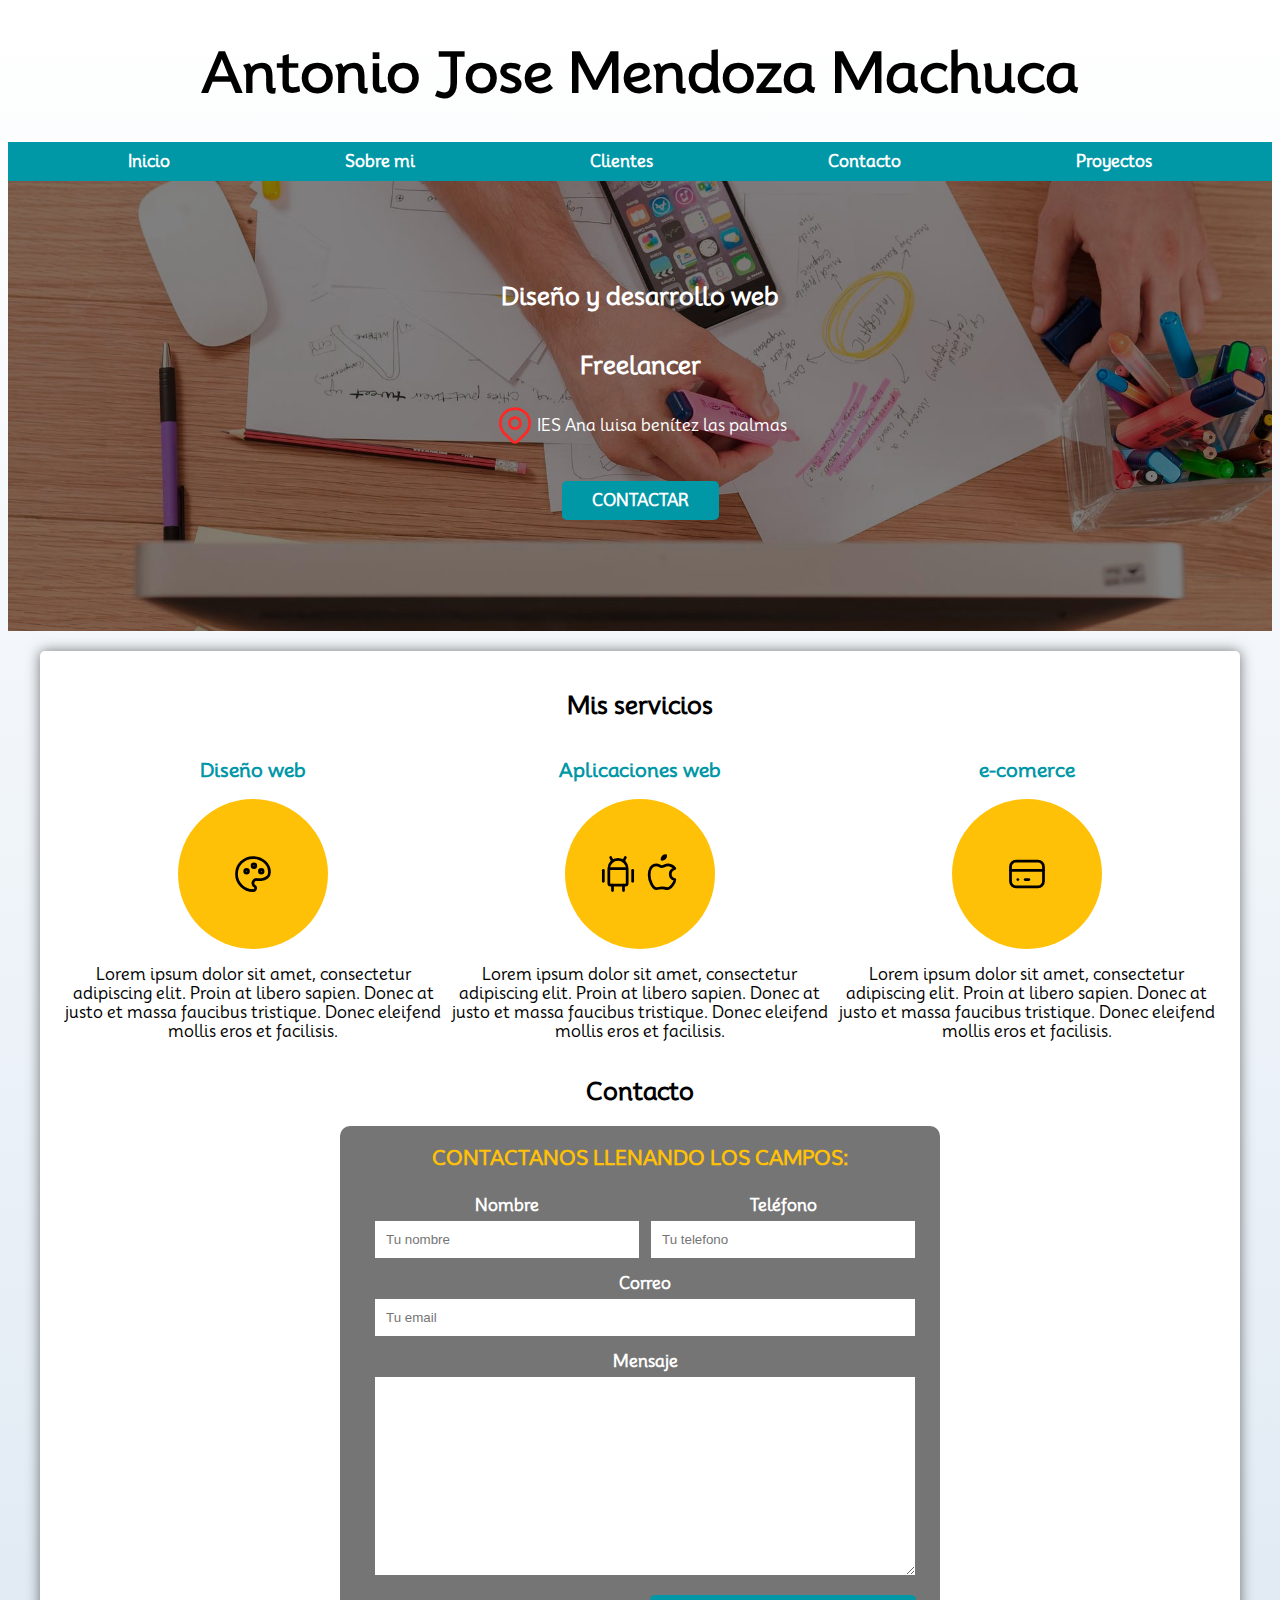
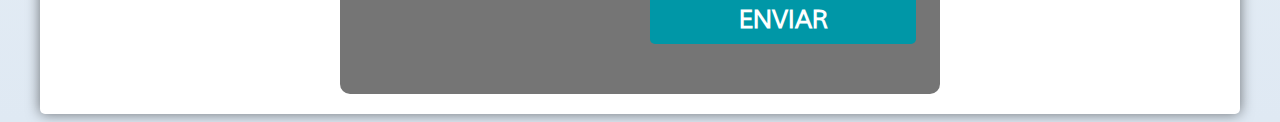
==== index.html @ e5488b68 "va bien" ====
<!DOCTYPE html>
<html>
<head>
    <meta name="viewport" content="width=device-width, initial-scale=1.0">
    <link rel="preconnect" href="https://fonts.googleapis.com">
    <link rel="stylesheet" href="./css/styles.css">
    <link rel="preconnect" href="https://fonts.gstatic.com" crossorigin>
    <link href="https://fonts.googleapis.com/css2?family=Mooli&display=swap" rel="stylesheet">
    
    <title>Antonio Jose Mendoza Machuca</title>
</head>
<body >
    <header class="titulo">
        <h1>Antonio Jose Mendoza Machuca</h1>
    </header>
    <div class="nav-bg">
        <nav class="navegacion-principal contenedor">
            <a href="#">Inicio</a>
            <a href="#">Sobre mi</a>
            <a href="#">Clientes</a>
            <a href="#">Contacto</a>
            <a href="./Proyectos.html">Proyectos</a>
        </nav>
    </div>
    <section class="hero">
        <div class="contenido-hero">
            <h2>Diseño y desarrollo web</h2>
            <h2>Freelancer</h2>
            <div class="posicion">
                <svg xmlns="http://www.w3.org/2000/svg" class="icon icon-tabler icon-tabler-map-pin" width="44" height="44" viewBox="0 0 24 24" stroke-width="1.5" stroke="#ff2825" fill="none" stroke-linecap="round" stroke-linejoin="round">
                <path stroke="none" d="M0 0h24v24H0z" fill="none"/>
                <path d="M9 11a3 3 0 1 0 6 0a3 3 0 0 0 -6 0" />
                <path d="M17.657 16.657l-4.243 4.243a2 2 0 0 1 -2.827 0l-4.244 -4.243a8 8 0 1 1 11.314 0z" />
                </svg>
                <p>IES Ana luisa benítez las palmas</p>
            </div>
            <a href="" class="boton">Contactar</a>

         </div>
    </section>
    <main class="contenedor sombra">
        <h2>Mis servicios</h2>
        
        <div class="servicios">
            <section class="servicio">
                <h3>Diseño web</h3>
                <div class="iconos">
                    <svg xmlns="http://www.w3.org/2000/svg" class="icon icon-tabler icon-tabler-palette" width="44" height="44" viewBox="0 0 24 24" stroke-width="1.5" stroke="#000000" fill="none" stroke-linecap="round" stroke-linejoin="round">
                        <path stroke="none" d="M0 0h24v24H0z" fill="none"/>
                        <path d="M12 21a9 9 0 0 1 0 -18c4.97 0 9 3.582 9 8c0 1.06 -.474 2.078 -1.318 2.828c-.844 .75 -1.989 1.172 -3.182 1.172h-2.5a2 2 0 0 0 -1 3.75a1.3 1.3 0 0 1 -1 2.25" />
                        <path d="M8.5 10.5m-1 0a1 1 0 1 0 2 0a1 1 0 1 0 -2 0" />
                        <path d="M12.5 7.5m-1 0a1 1 0 1 0 2 0a1 1 0 1 0 -2 0" />
                        <path d="M16.5 10.5m-1 0a1 1 0 1 0 2 0a1 1 0 1 0 -2 0" />
                      </svg>    
                </div>
                <p >Lorem ipsum dolor sit amet, consectetur adipiscing elit. Proin at libero sapien. Donec at justo et massa faucibus tristique. Donec eleifend mollis eros et facilisis.</p>
            </section>

            <section class="servicio">
                <h3>Aplicaciones web</h3>
                <div class="iconos">
                    <svg xmlns="http://www.w3.org/2000/svg" class="icon icon-tabler icon-tabler-brand-android" width="44" height="44" viewBox="0 0 24 24" stroke-width="1.5" stroke="#000000" fill="none" stroke-linecap="round" stroke-linejoin="round">
                        <path stroke="none" d="M0 0h24v24H0z" fill="none"/>
                        <path d="M4 10l0 6" />
                        <path d="M20 10l0 6" />
                        <path d="M7 9h10v8a1 1 0 0 1 -1 1h-8a1 1 0 0 1 -1 -1v-8a5 5 0 0 1 10 0" />
                        <path d="M8 3l1 2" />
                        <path d="M16 3l-1 2" />
                        <path d="M9 18l0 3" />
                        <path d="M15 18l0 3" />
                      </svg>
                      <svg xmlns="http://www.w3.org/2000/svg" class="icon icon-tabler icon-tabler-brand-apple" width="44" height="44" viewBox="0 0 24 24" stroke-width="1.5" stroke="#000000" fill="none" stroke-linecap="round" stroke-linejoin="round">
                        <path stroke="none" d="M0 0h24v24H0z" fill="none"/>
                        <path d="M9 7c-3 0 -4 3 -4 5.5c0 3 2 7.5 4 7.5c1.088 -.046 1.679 -.5 3 -.5c1.312 0 1.5 .5 3 .5s4 -3 4 -5c-.028 -.01 -2.472 -.403 -2.5 -3c-.019 -2.17 2.416 -2.954 2.5 -3c-1.023 -1.492 -2.951 -1.963 -3.5 -2c-1.433 -.111 -2.83 1 -3.5 1c-.68 0 -1.9 -1 -3 -1z" />
                        <path d="M12 4a2 2 0 0 0 2 -2a2 2 0 0 0 -2 2" />
                      </svg>    
                </div>
                <p >Lorem ipsum dolor sit amet, consectetur adipiscing elit. Proin at libero sapien. Donec at justo et massa faucibus tristique. Donec eleifend mollis eros et facilisis.</p>
            </section>

            <section class="servicio">
                <h3>e-comerce</h3>
                <div class="iconos">
                    <svg xmlns="http://www.w3.org/2000/svg" class="icon icon-tabler icon-tabler-credit-card" width="44" height="44" viewBox="0 0 24 24" stroke-width="1.5" stroke="#000000" fill="none" stroke-linecap="round" stroke-linejoin="round">
                        <path stroke="none" d="M0 0h24v24H0z" fill="none"/>
                        <path d="M3 5m0 3a3 3 0 0 1 3 -3h12a3 3 0 0 1 3 3v8a3 3 0 0 1 -3 3h-12a3 3 0 0 1 -3 -3z" />
                        <path d="M3 10l18 0" />
                        <path d="M7 15l.01 0" />
                        <path d="M11 15l2 0" />
                      </svg>
                </div>
                <p >Lorem ipsum dolor sit amet, consectetur adipiscing elit. Proin at libero sapien. Donec at justo et massa faucibus tristique. Donec eleifend mollis eros et facilisis.</p>
            </section>
            
        </div>
        <section>
            <h2>Contacto</h2>
            <form action="" id="formulario" class="formulario">
                <fieldset>
                    <legend>Contactanos llenando los campos:</legend>
                    <div class="contenedor-campos">
                        <div class="campo">
                            <label>Nombre</label>
                            <input class="imput-text" type="text" placeholder="Tu nombre">
                        </div>                    
                        <div class="campo">
                            <label>Teléfono</label>
                            <input class="imput-text" type="tel" placeholder="Tu telefono">
                        </div>
                        <div class="campo">
                            <label> Correo</label>
                            <input class="imput-text" type="email" placeholder="Tu email">
                        </div>
                        <div class="campo">
                            <label>Mensaje</label>
                            <textarea class="imput-text"></textarea>
                        </div>
                        <div class="campo">
                            <h2>ENVIAR</h2>
                        </div>
                    </div>
                </fieldset>
            </form>
        </section>
    </main>
        

</body>
</html>
---- css/styles.css ----
:root{
    --blanco: #ffff;
    --oscuro: #212121;
    --primario: #ffc107;
    --secundario: #0097a7;
    --gris: #757575;
    --grisclaro:#DFE9F3;
}
html{
    font-size: 62.5%;
    box-sizing: border-box;
}
*, *::before, *::after{
    box-sizing: inherit;
}
body{
    font-size: 16px;
    font-family: 'Mooli', sans-serif;
    background-image: linear-gradient(to top,var(--grisclaro)0%,var(--blanco)100%);
}
.titulo{
    text-align: center;
    font-size: 2.8rem;
}
.titulo span{
    font-size: 1.2rem;
}
h2 span{
    color: var(--primario);
    font-size: 2.8rem;
}
.nav-bg{
    background-color: var(--secundario);
    
}
.contenedor{
    max-width: 120rem;
    margin: 0 auto;
    text-align: center;
}
.navegacion-principal{
    display: flex;
    text-align:center;
    justify-content: space-around;
    flex-direction: column;
}
@media(min-width:768px){
    .navegacion-principal{
        flex-direction: row;
    }
}
.navegacion-principal a{
    font-weight: bold;
    color: var(--blanco);
    text-decoration: none;
    padding: 1rem;
}
.navegacion-principal a:hover{
    background-color: var(--primario);
    color: var(--oscuro);
}
.hero{
    background-image: url(../img/hero.jpg);
    background-repeat: no-repeat;
    height: 450px;
    background-size: cover;
    text-align: center;
    
}
.contenido-hero{
    background-color: rgba(0, 0, 0, .5);
    width: 100%;
    height: 100%;
    padding: 20px;
    display: flex;
    align-items: center;
    justify-content: center;
    flex-direction: column;
}
.contenido-hero h2,
.contenido-hero h5,
.contenido-hero p {
    color: var(--blanco);
}
.posicion{
    display: flex;
    align-items: center;
    justify-content: center;
}
.boton{
    background-color: var(--secundario);
    color: var(--blanco);
    padding: 1rem 3rem;
    text-decoration: none;
    text-transform: uppercase;
    border-radius: .5rem; ;
    border: none;
    font-weight: bold;
    border: none;
    width: 90%;
    text-align: center;
    margin: 3rem;
}
@media(min-width:768px){
    .boton{
        width: auto;
    }
}

.sombra{
    box-shadow: 0px 0px 14px 0px rgba(0,0,0,0.53);
    background-color: var(--blanco);
    padding: 2rem;
    margin-top: 2rem;
    border-radius: .5rem;
}
.servicio .iconos{
height: 15rem;
width: 15rem;
background-color: var(--primario);
border-radius: 50%;
display: flex;
justify-content: center;
align-items: center;
}
.servicio{
    display: flex;
    flex-direction: column;
    align-items: center;
}
.servicio h3{
    color: var(--secundario);
}
@media(min-width:768px){
    .servicios{
        display: grid;
        grid-template-columns: 1fr 1fr 1fr;
    }
}
/* Formulario */
.formulario{
    background-color: var(--gris);
    margin: 0 auto;
    width: min(60rem,90%);
    padding: 2rem;
    border-radius: 1rem;
    border: none;
}
.formulario fieldset{
    border: none;
}
.formulario legend{
    text-align: center;
    font-size: 2rem;
    text-transform: uppercase;
    font-weight: bold;
    margin-bottom: 2rem;
    color: var(--primario);
}
.campo label{
    display: block;
    color: var(--blanco);
    font-weight: bold;
    margin-bottom: .5rem;
    margin-top: 0.5rem;
}
.campo h2{
    background-color: var(--secundario);
    color: var(--blanco);
    padding: 1rem 3rem;
    text-decoration: none;
    text-transform: uppercase;
    border-radius: .5rem; ;
    border: none;
    font-weight: bold;
    border: none;
    text-align: center;
    margin-top: 0;
}
.imput-text{
    width: 100%;
    padding: 1rem;
}
.campo textarea{
    height: 20rem;
}
@media(min-width:768px){
    .campo label{
        margin-top: 0;
    }
    .contenedor-campos{
        display: grid;
        grid-template-columns: 50% 50%;
        grid-template-rows: auto auto auto auto;
        gap: 1rem;
        row-gap: 15px;
    }
    .campo:nth-child(3),
    .campo:nth-child(4){
        grid-column: 1/3;
    }
    .campo:nth-child(5){
        grid-column: 2/3;
    }
}
table,
th,
td{
    border: 1px solid black;
}
table{
    width: 100%;
}
td,
th{
    width: 50%;
}
a{
    text-decoration: none;
    color: black;
}
td:nth-child(2):hover{
    background-color:var(--primario);
}
th{
    background-color: var(--secundario);
}
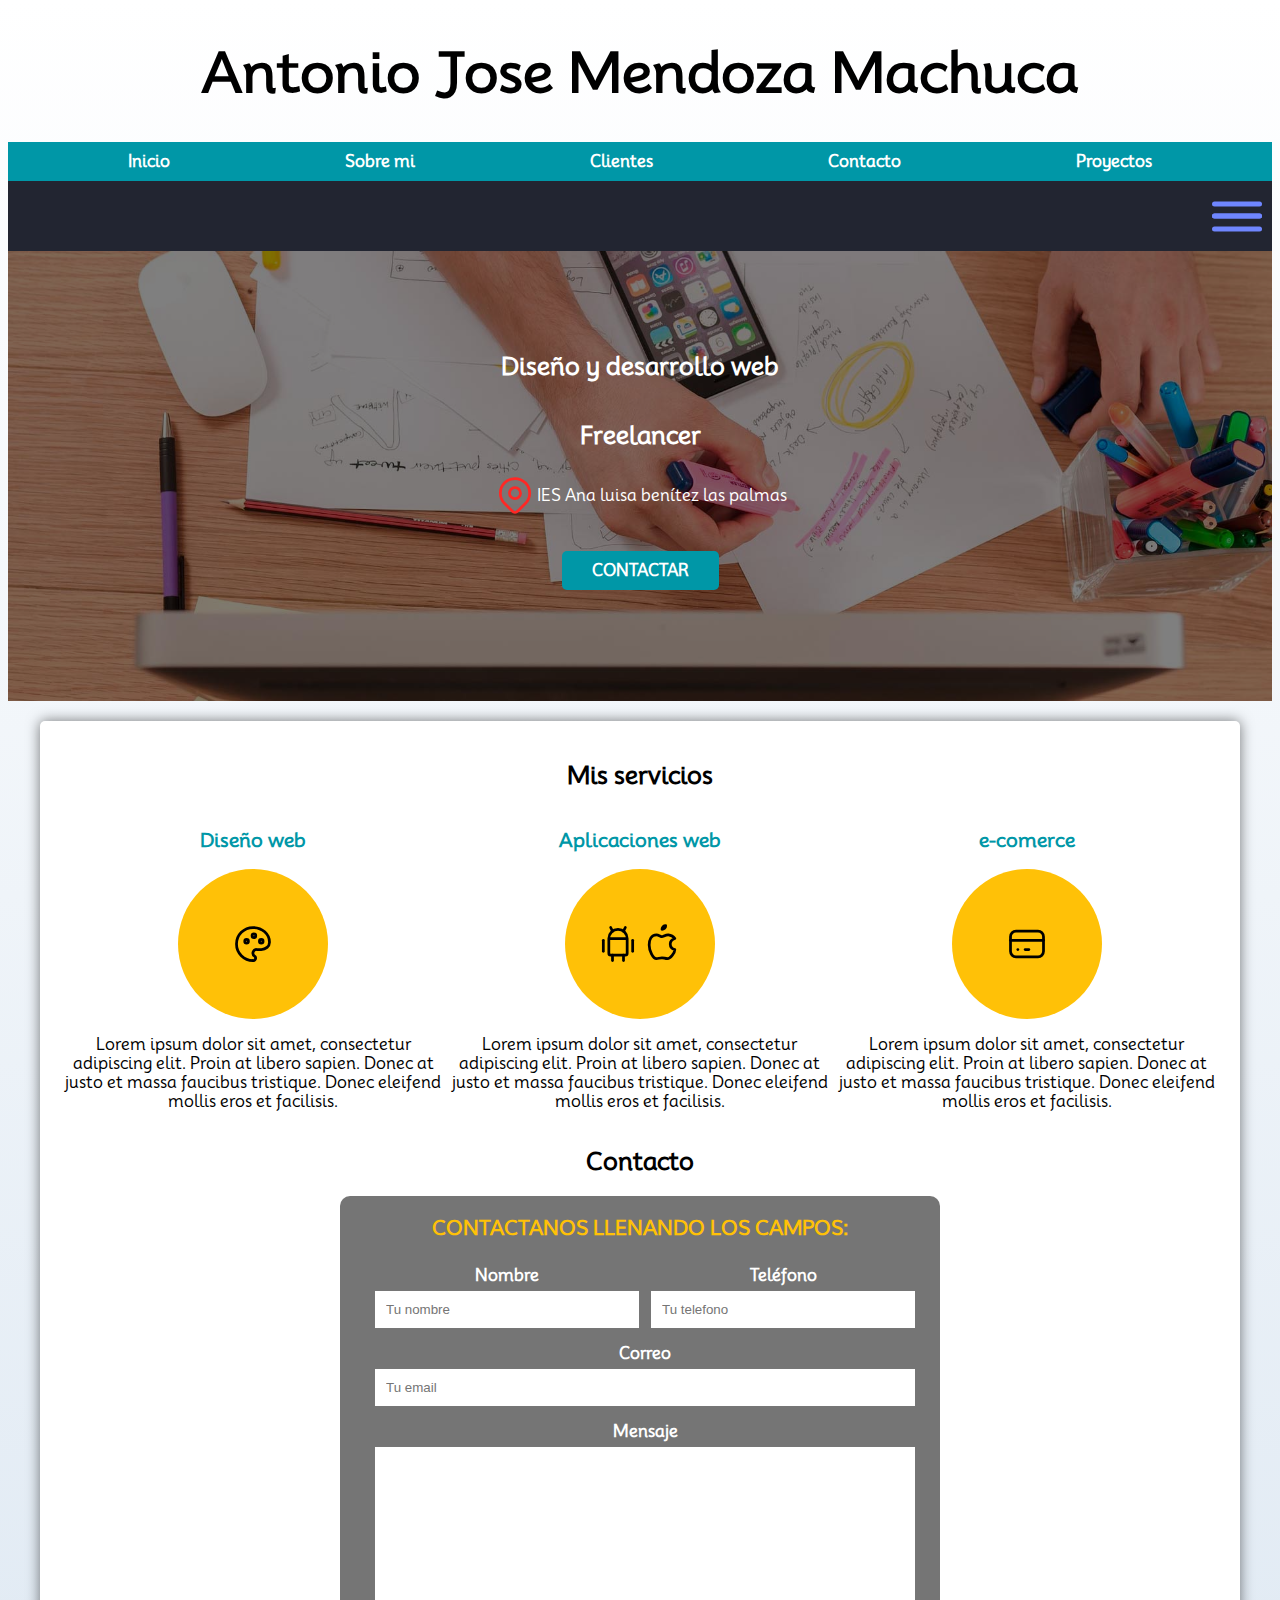
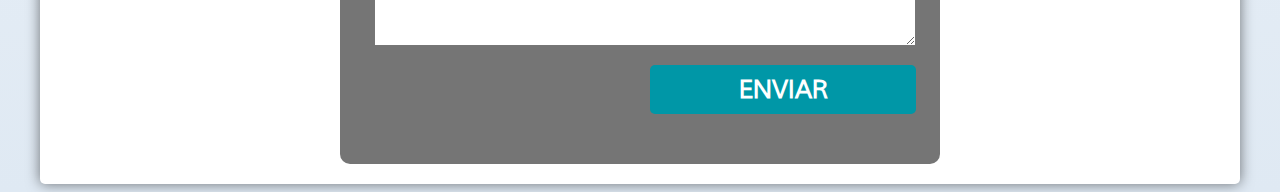
==== commit 2bff64ab: "mejorado con ia" ====
--- a/index.html
+++ b/index.html
@@ -15,12 +15,32 @@
     </header>
     <div class="nav-bg">
         <nav class="navegacion-principal contenedor">
-            <a href="#">Inicio</a>
+            <a href="./index.html">Inicio</a>
             <a href="#">Sobre mi</a>
             <a href="#">Clientes</a>
             <a href="#">Contacto</a>
             <a href="./Proyectos.html">Proyectos</a>
         </nav>
+        <!-- Se tiene que mejorar -->
+        <div class="off-screen-menu">
+            <ul>
+                <li>Inicio</li>
+                <li>Sobre mi</li>
+                <li>Clientes</li>
+                <li>Contecto</li>
+            </ul>
+        </div>
+        <div class="hambur">
+            <nav>
+                <div class="ham-menu">
+                    <span></span>
+                    <span></span>
+                    <span></span>
+                    <span></span>
+                </div>
+            </nav>
+        </div>
+        <!-- hasta aqui -->
     </div>
     <section class="hero">
         <div class="contenido-hero">
@@ -124,6 +144,6 @@
         </section>
     </main>
         
-
+    <script src="./JS/hamburguer.js"></script>
 </body>
 </html>--- a/css/styles.css
+++ b/css/styles.css
@@ -31,8 +31,61 @@
 }
 .nav-bg{
     background-color: var(--secundario);
-    
-}
+}
+/* de aqui  */
+.hambur nav{
+    padding: 1rem;
+    display: flex;
+    background-color: rgb(34, 37, 49);
+}
+.ham-menu{
+    height: 50px;
+    width: 50px;
+    margin-left: auto;
+    position: relative;
+}
+.ham-menu span{
+    height: 5px;
+    width: 100%;
+    background-color: #6F86FF;
+    border-radius:25px ;
+    position: absolute;
+    top: 50%;   
+    left: 50%;
+    transform: translate(-50%,-50%);
+    transition: .3 ease;
+}
+.ham-menu span:nth-child(1){
+    top: 25%;
+}
+.ham-menu span:nth-child(3){
+    top: 75%;
+}
+.ham-menu.active span:nth-child(1){
+    top: 50%;
+    transform: translate(-50%,-50%)rotate(45deg);
+}
+.ham-menu.active span:nth-child(2){
+    opacity: 0;
+}
+.ham-menu.active span:nth-child(1){
+    top: 50%;
+    transform: translate(-50%,50%)rotate(-45deg);
+}
+.off-screen-menu{
+    background-color: var(--secundario);
+    height: 100vh;
+    width: 100%;
+    max-width: 450px;
+    position: fixed;
+    top: 0;
+    right: -450px;
+    transition: .3 ease;
+}
+.off-screen-menu.active{
+    right: 0;
+}
+/* hasta aqui */
 .contenedor{
     max-width: 120rem;
     margin: 0 auto;
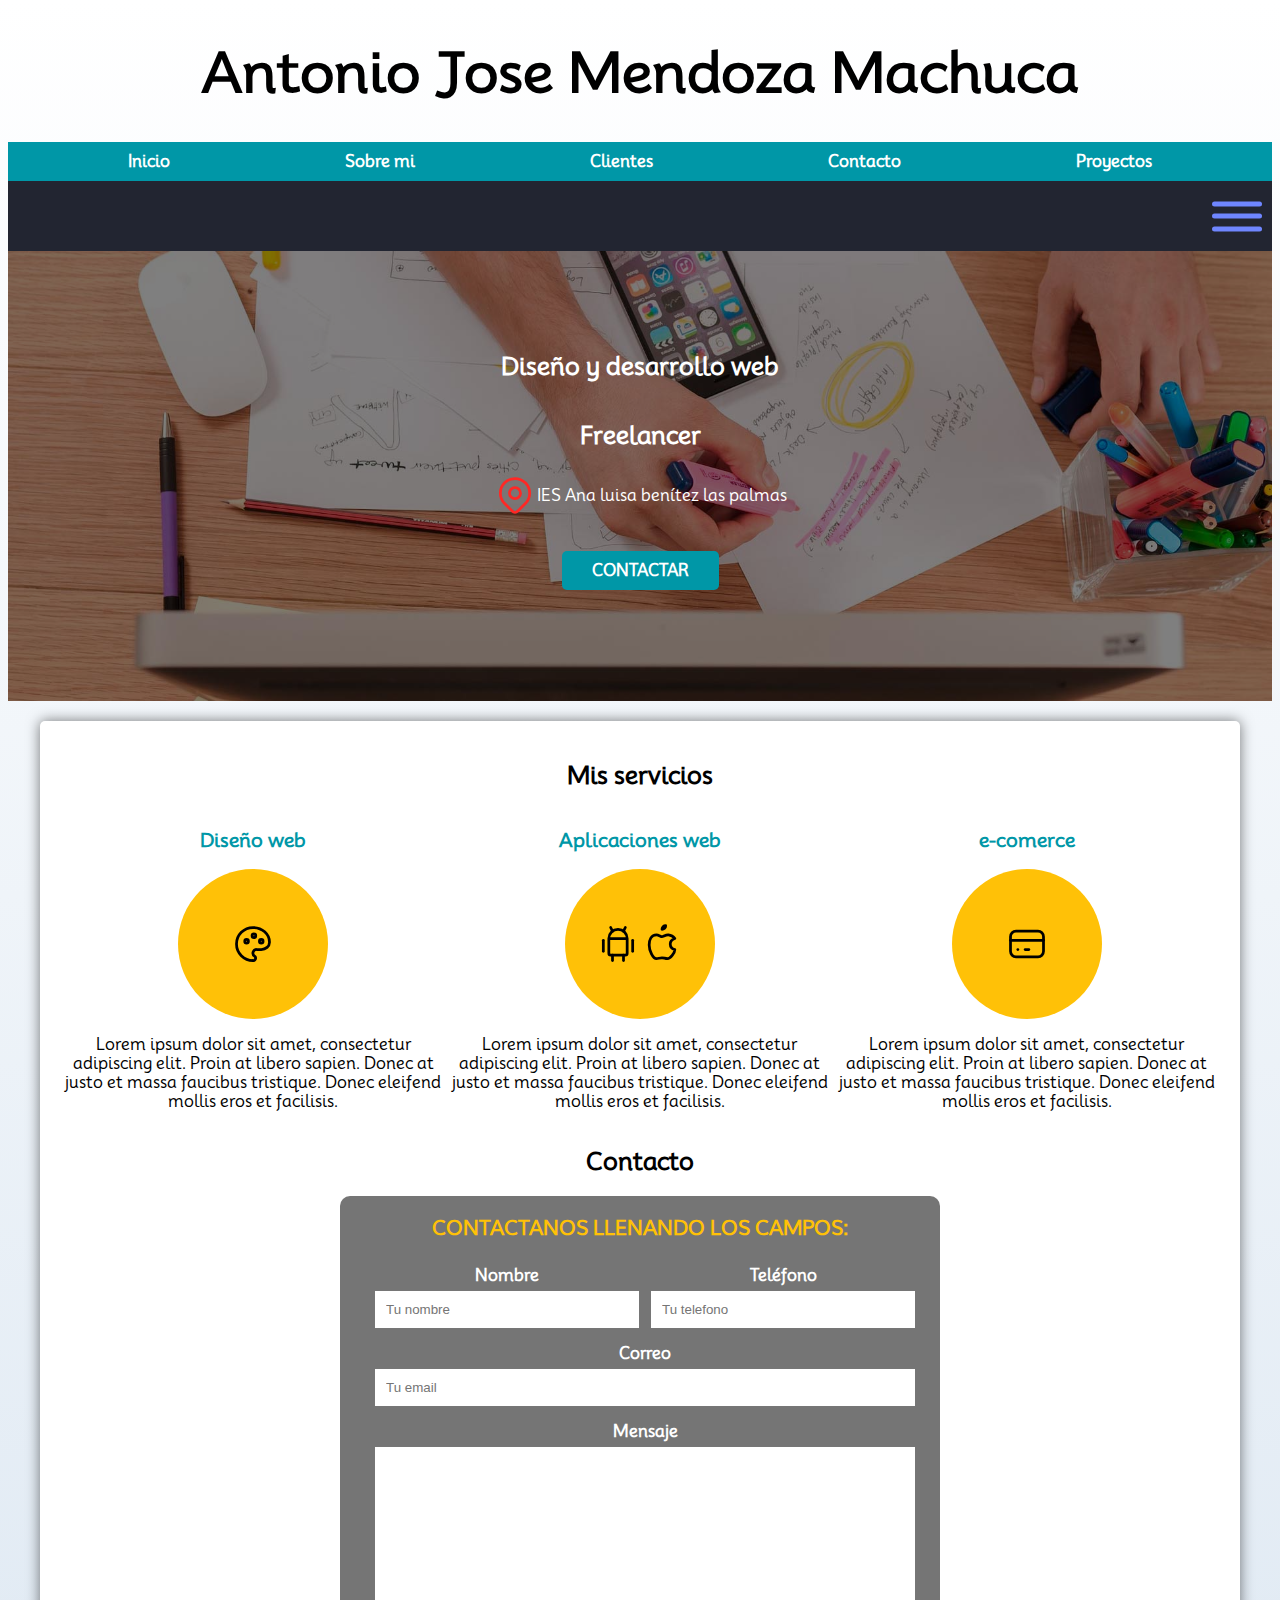
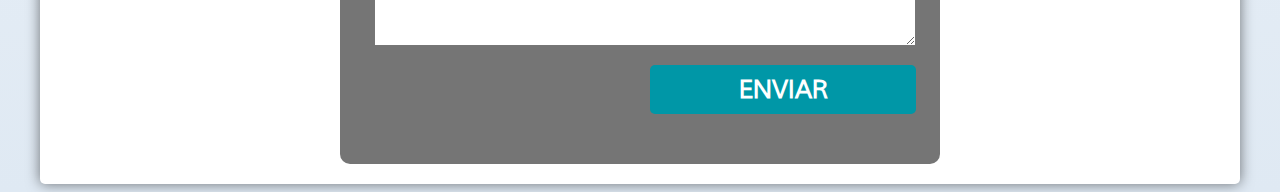
==== commit 552419bf: "arreglo" ====
--- a/index.html
+++ b/index.html
@@ -33,7 +33,6 @@
         <div class="hambur">
             <nav>
                 <div class="ham-menu">
-                    <span></span>
                     <span></span>
                     <span></span>
                     <span></span>
--- a/css/styles.css
+++ b/css/styles.css
@@ -68,7 +68,7 @@
 .ham-menu.active span:nth-child(2){
     opacity: 0;
 }
-.ham-menu.active span:nth-child(1){
+.ham-menu.active span:nth-child(3){
     top: 50%;
     transform: translate(-50%,50%)rotate(-45deg);
 }
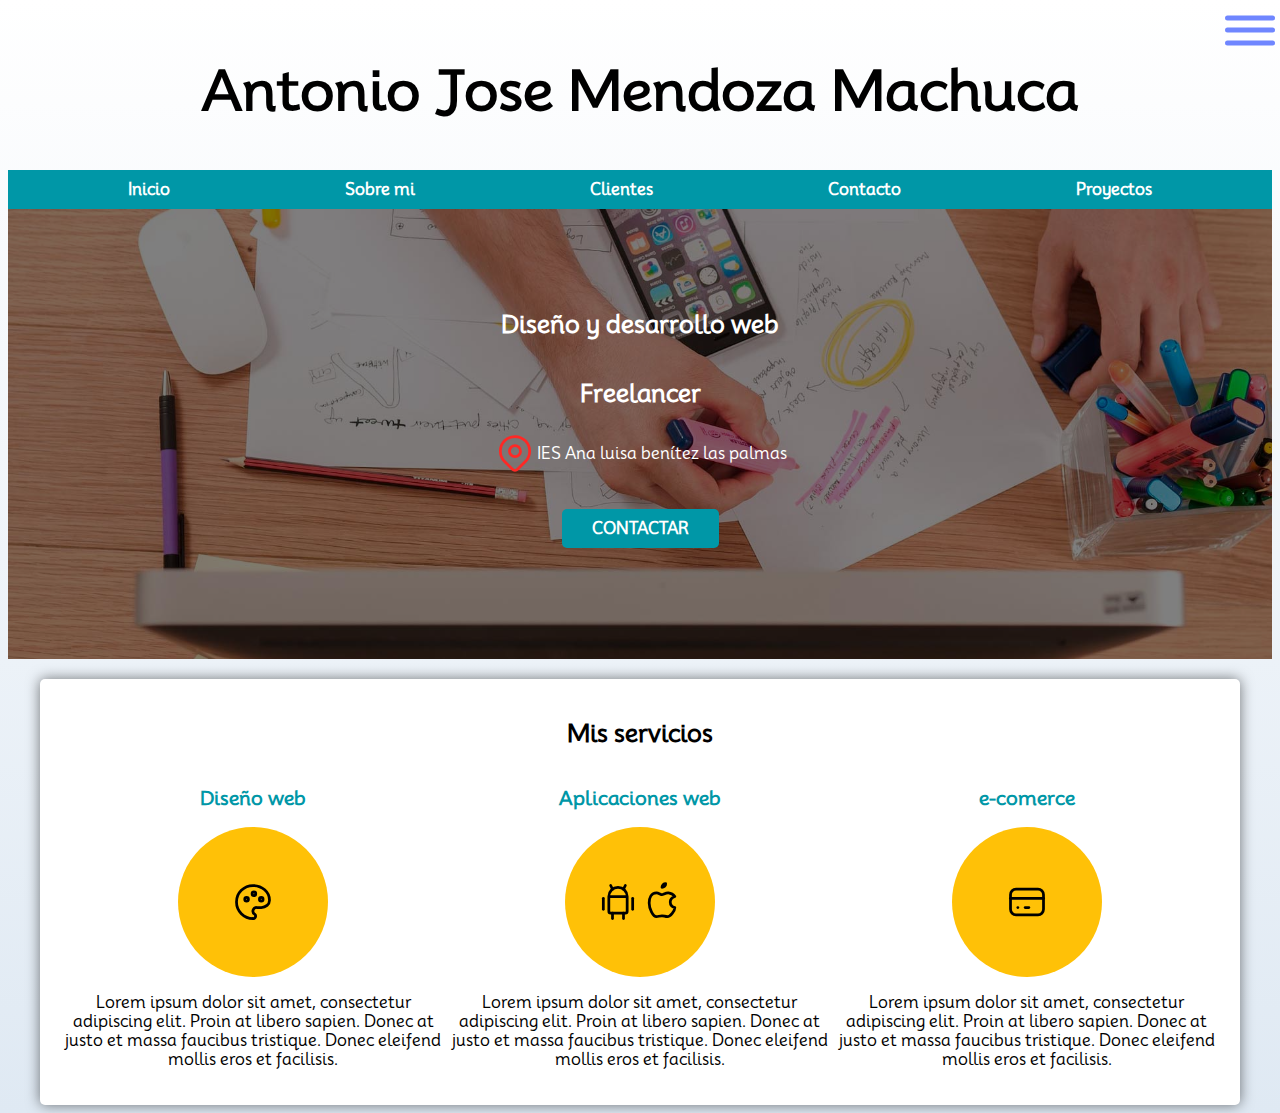
==== commit 44d5f0b3: "Mejora la reparticion" ====
--- a/index.html
+++ b/index.html
@@ -18,7 +18,7 @@
             <a href="./index.html">Inicio</a>
             <a href="#">Sobre mi</a>
             <a href="#">Clientes</a>
-            <a href="#">Contacto</a>
+            <a href="./Contacto.html">Contacto</a>
             <a href="./Proyectos.html">Proyectos</a>
         </nav>
         <!-- Se tiene que mejorar -->
@@ -112,35 +112,6 @@
             </section>
             
         </div>
-        <section>
-            <h2>Contacto</h2>
-            <form action="" id="formulario" class="formulario">
-                <fieldset>
-                    <legend>Contactanos llenando los campos:</legend>
-                    <div class="contenedor-campos">
-                        <div class="campo">
-                            <label>Nombre</label>
-                            <input class="imput-text" type="text" placeholder="Tu nombre">
-                        </div>                    
-                        <div class="campo">
-                            <label>Teléfono</label>
-                            <input class="imput-text" type="tel" placeholder="Tu telefono">
-                        </div>
-                        <div class="campo">
-                            <label> Correo</label>
-                            <input class="imput-text" type="email" placeholder="Tu email">
-                        </div>
-                        <div class="campo">
-                            <label>Mensaje</label>
-                            <textarea class="imput-text"></textarea>
-                        </div>
-                        <div class="campo">
-                            <h2>ENVIAR</h2>
-                        </div>
-                    </div>
-                </fieldset>
-            </form>
-        </section>
     </main>
         
     <script src="./JS/hamburguer.js"></script>
--- a/css/styles.css
+++ b/css/styles.css
@@ -21,10 +21,18 @@
 .titulo{
     text-align: center;
     font-size: 2.8rem;
+    padding: 10px 0;
 }
 .titulo span{
     font-size: 1.2rem;
 }
+
+
+
+
+
+
+/* Navegacion */
 h2 span{
     color: var(--primario);
     font-size: 2.8rem;
@@ -33,16 +41,27 @@
     background-color: var(--secundario);
 }
 /* de aqui  */
+.hambur{
+    position: fixed;
+    width: 100%;
+    top: 0;
+    left: 0;
+    transition: 0.3s top;
+}
 .hambur nav{
-    padding: 1rem;
+    padding: 5px;
     display: flex;
-    background-color: rgb(34, 37, 49);
+    background-color: var();
+}
+.hambur.active nav{
+    background-color:transparent;
 }
 .ham-menu{
     height: 50px;
     width: 50px;
     margin-left: auto;
     position: relative;
+    opacity: 1;
 }
 .ham-menu span{
     height: 5px;
@@ -53,7 +72,7 @@
     top: 50%;   
     left: 50%;
     transform: translate(-50%,-50%);
-    transition: .3 ease;
+    transition: .3s ease;
 }
 .ham-menu span:nth-child(1){
     top: 25%;
@@ -70,8 +89,9 @@
 }
 .ham-menu.active span:nth-child(3){
     top: 50%;
-    transform: translate(-50%,50%)rotate(-45deg);
-}
+    transform: translate(-50%,-50%)rotate(-45deg);
+}
+
 .off-screen-menu{
     background-color: var(--secundario);
     height: 100vh;
@@ -92,14 +112,14 @@
     text-align: center;
 }
 .navegacion-principal{
-    display: flex;
-    text-align:center;
-    justify-content: space-around;
-    flex-direction: column;
+    display: none;
 }
 @media(min-width:768px){
     .navegacion-principal{
         flex-direction: row;
+        display: flex;
+        text-align:center;
+        justify-content: space-around;
     }
 }
 .navegacion-principal a{
@@ -108,6 +128,13 @@
     text-decoration: none;
     padding: 1rem;
 }
+
+
+
+
+
+
+/* ImagenFondo */
 .navegacion-principal a:hover{
     background-color: var(--primario);
     color: var(--oscuro);
@@ -140,6 +167,12 @@
     align-items: center;
     justify-content: center;
 }
+
+
+
+
+
+/* BotonCentro */
 .boton{
     background-color: var(--secundario);
     color: var(--blanco);
@@ -160,6 +193,12 @@
     }
 }
 
+
+
+
+
+
+/* Main */
 .sombra{
     box-shadow: 0px 0px 14px 0px rgba(0,0,0,0.53);
     background-color: var(--blanco);
@@ -190,6 +229,15 @@
         grid-template-columns: 1fr 1fr 1fr;
     }
 }
+
+
+
+
+
+
+
+
+
 /* Formulario */
 .formulario{
     background-color: var(--gris);
@@ -256,6 +304,16 @@
         grid-column: 2/3;
     }
 }
+
+
+
+
+
+
+
+
+
+/* Tabla */
 table,
 th,
 td{
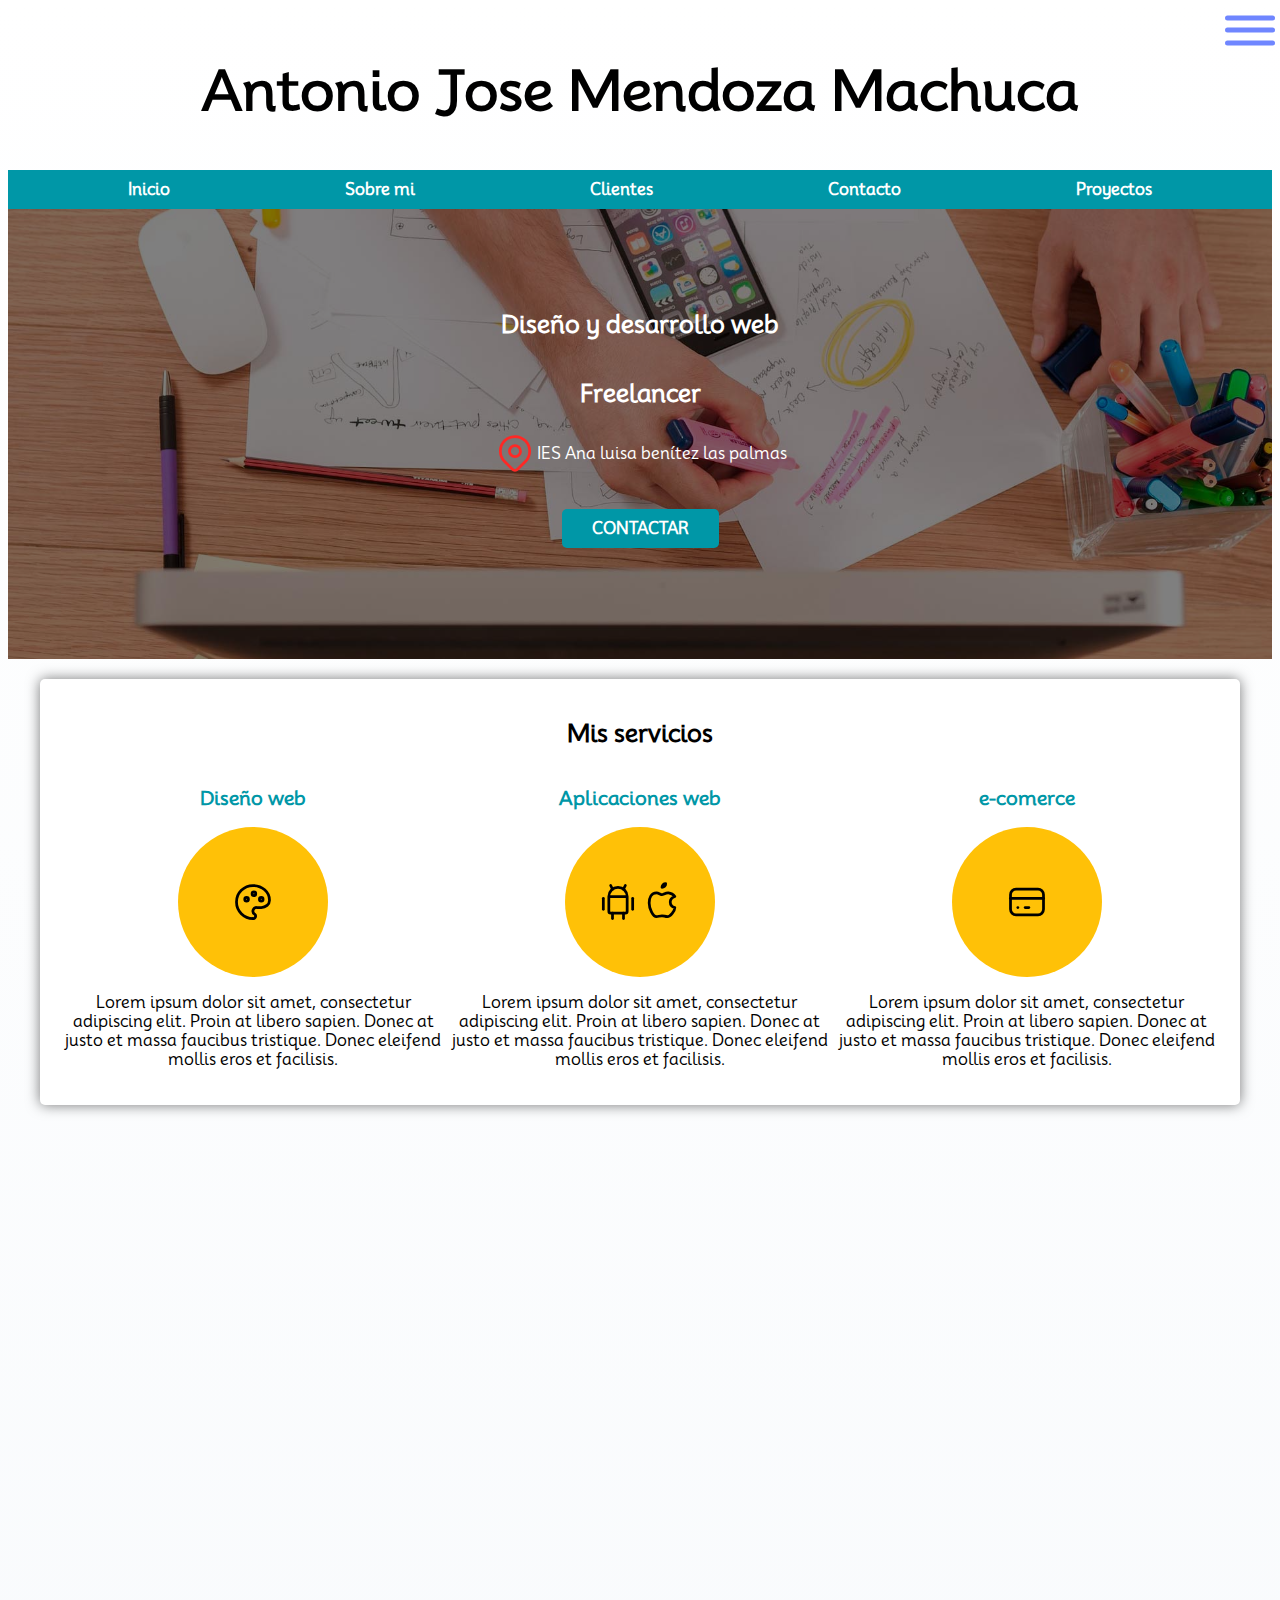
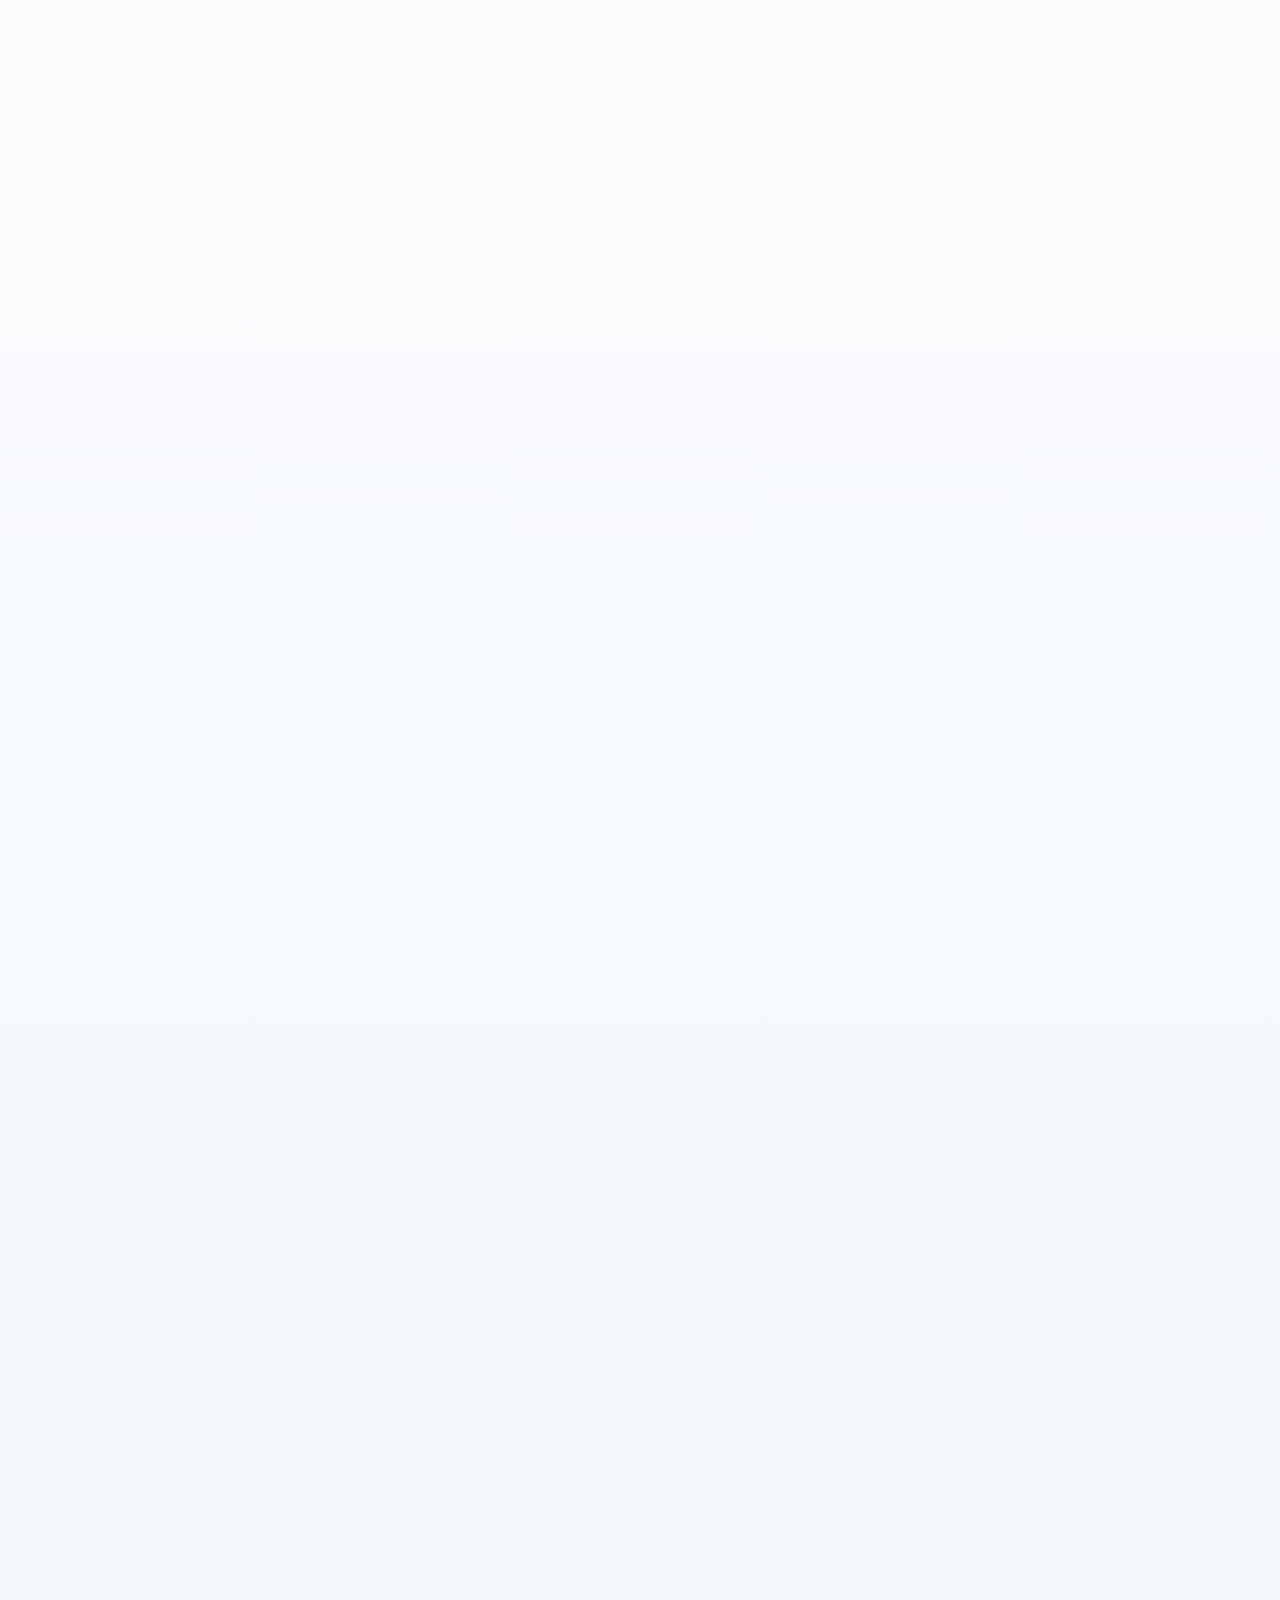
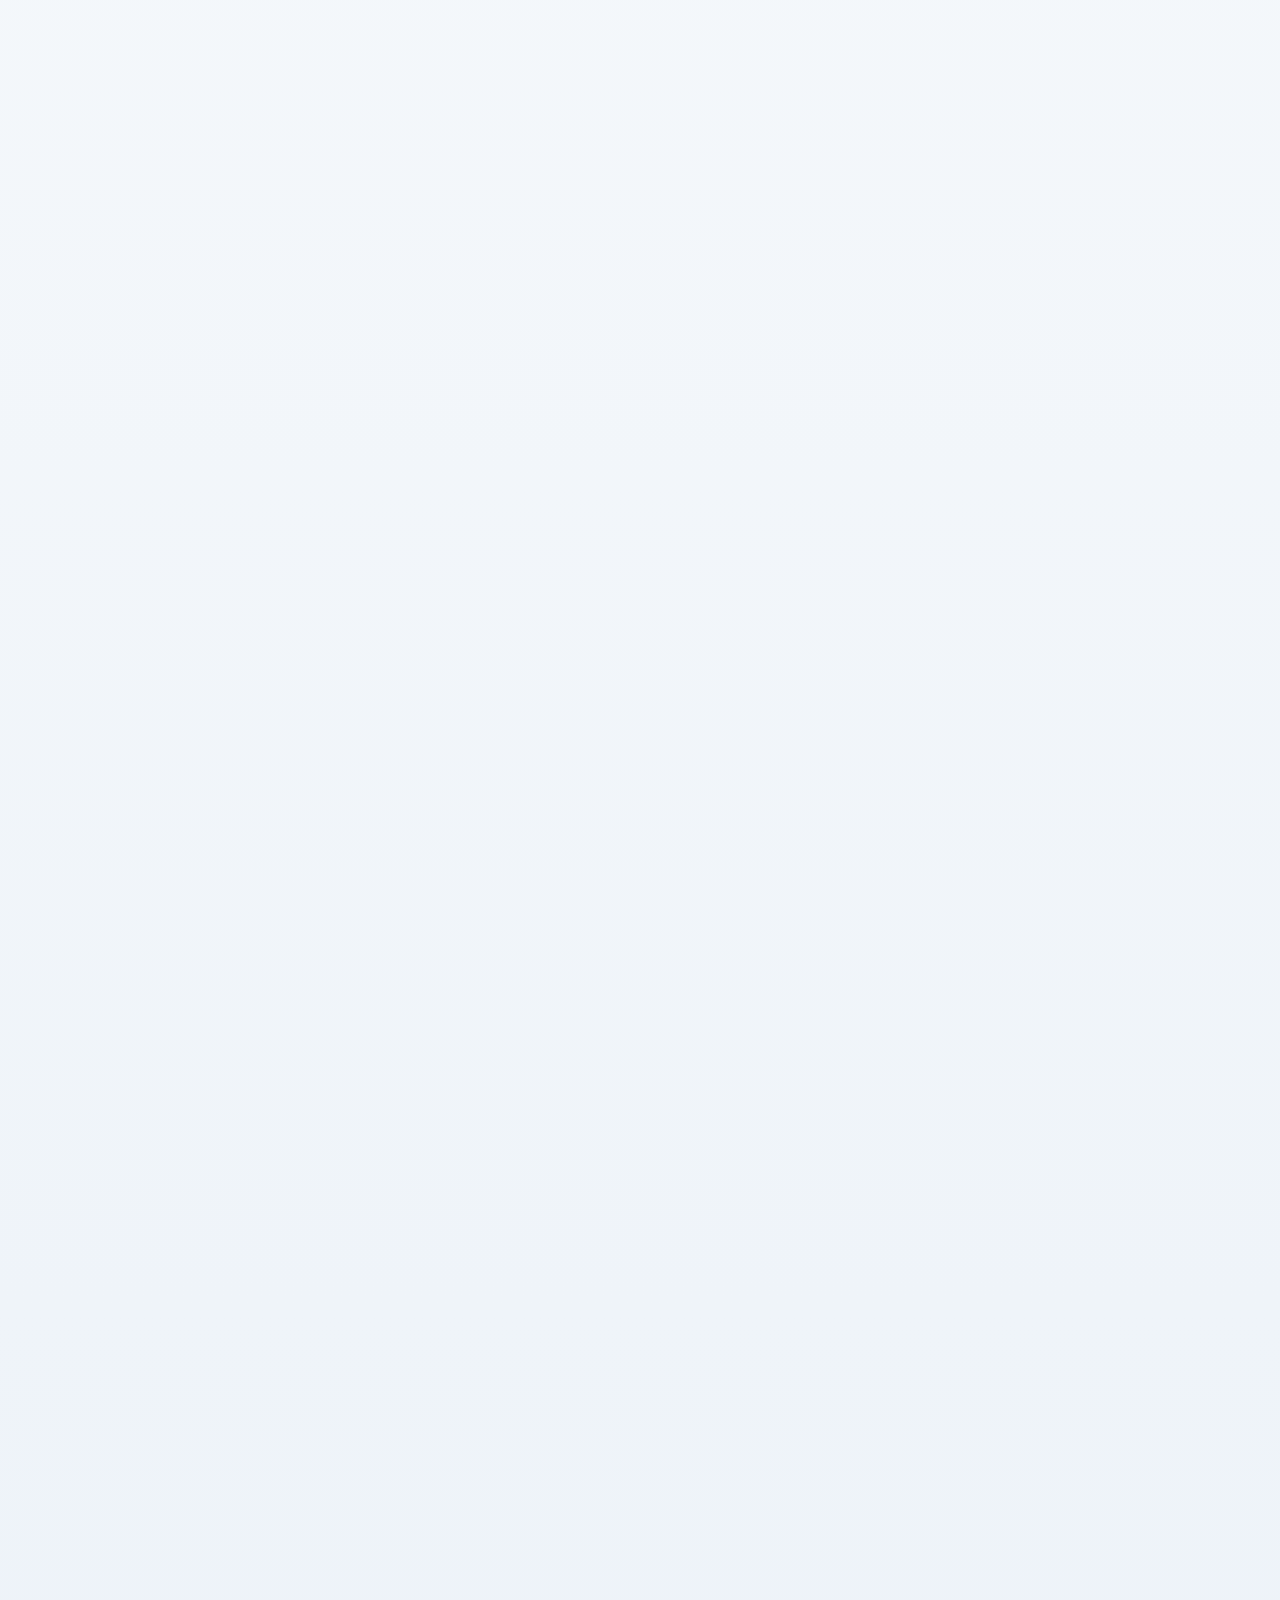
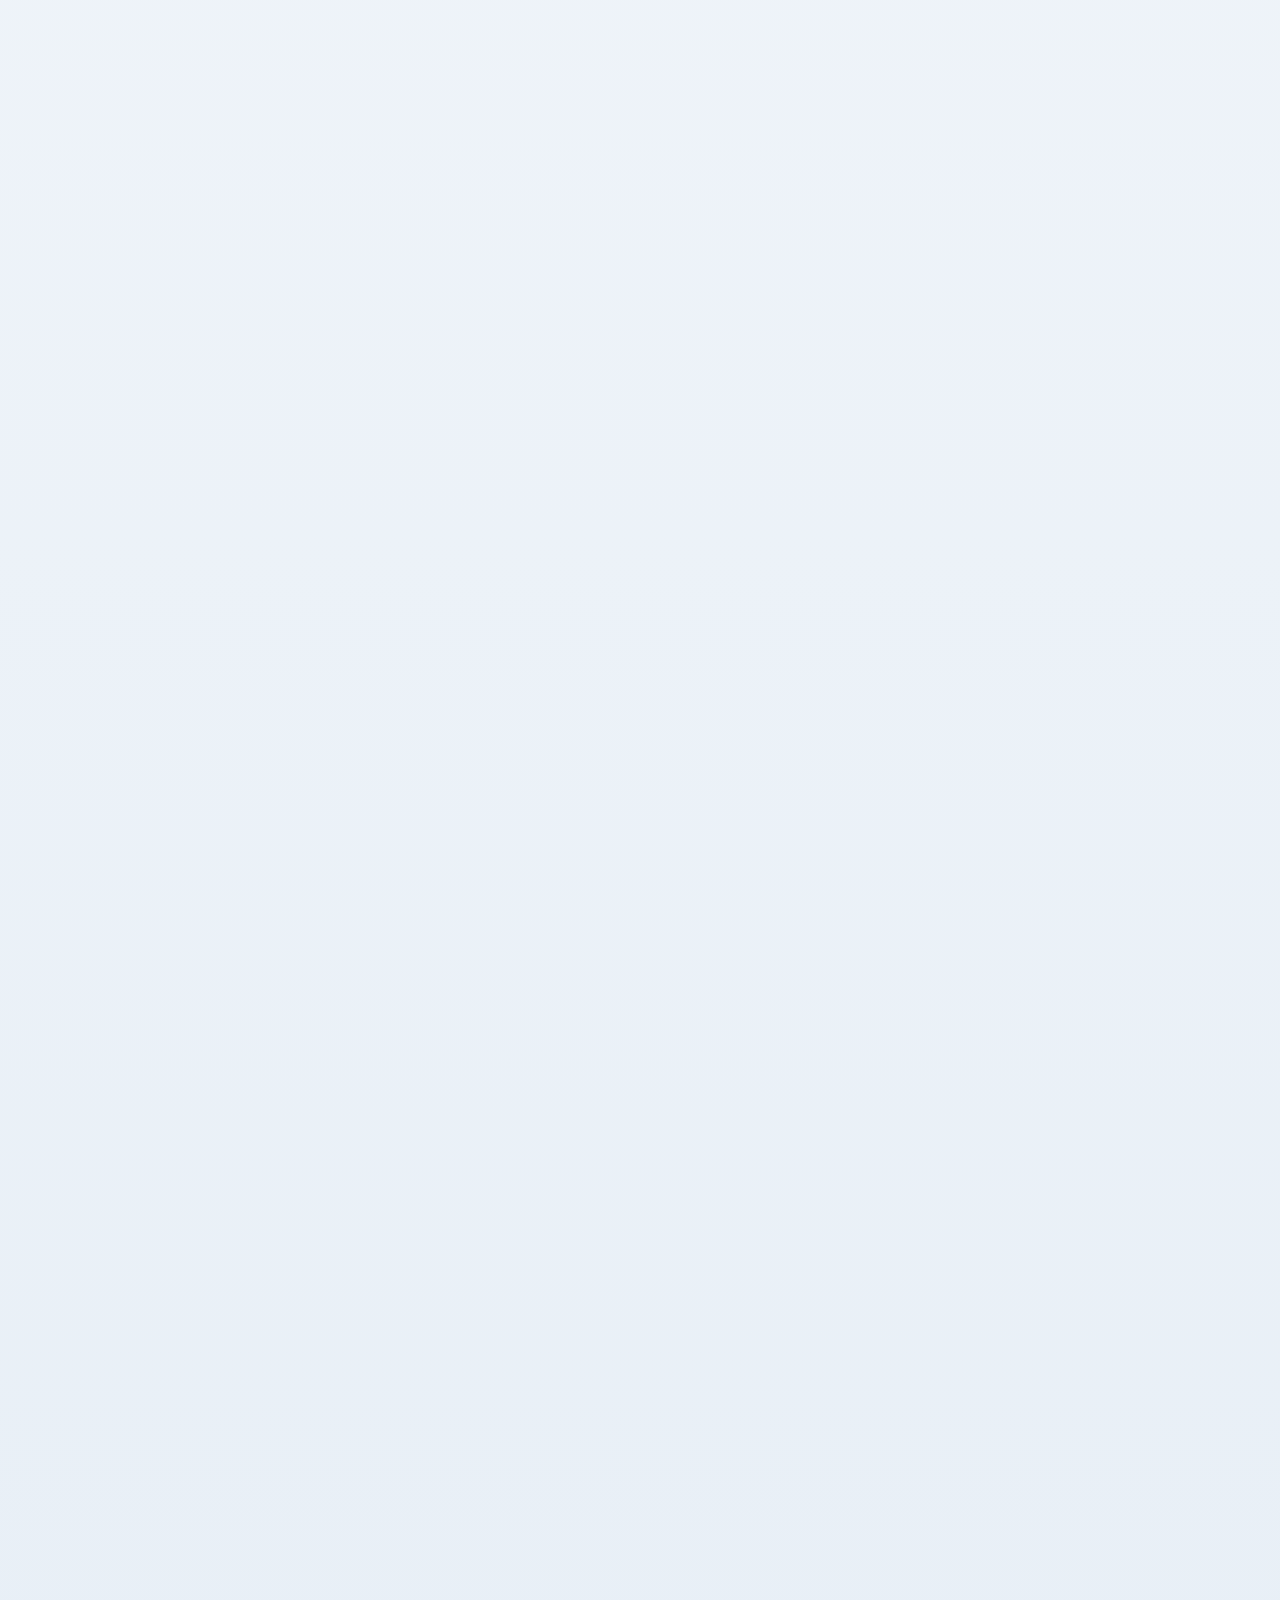
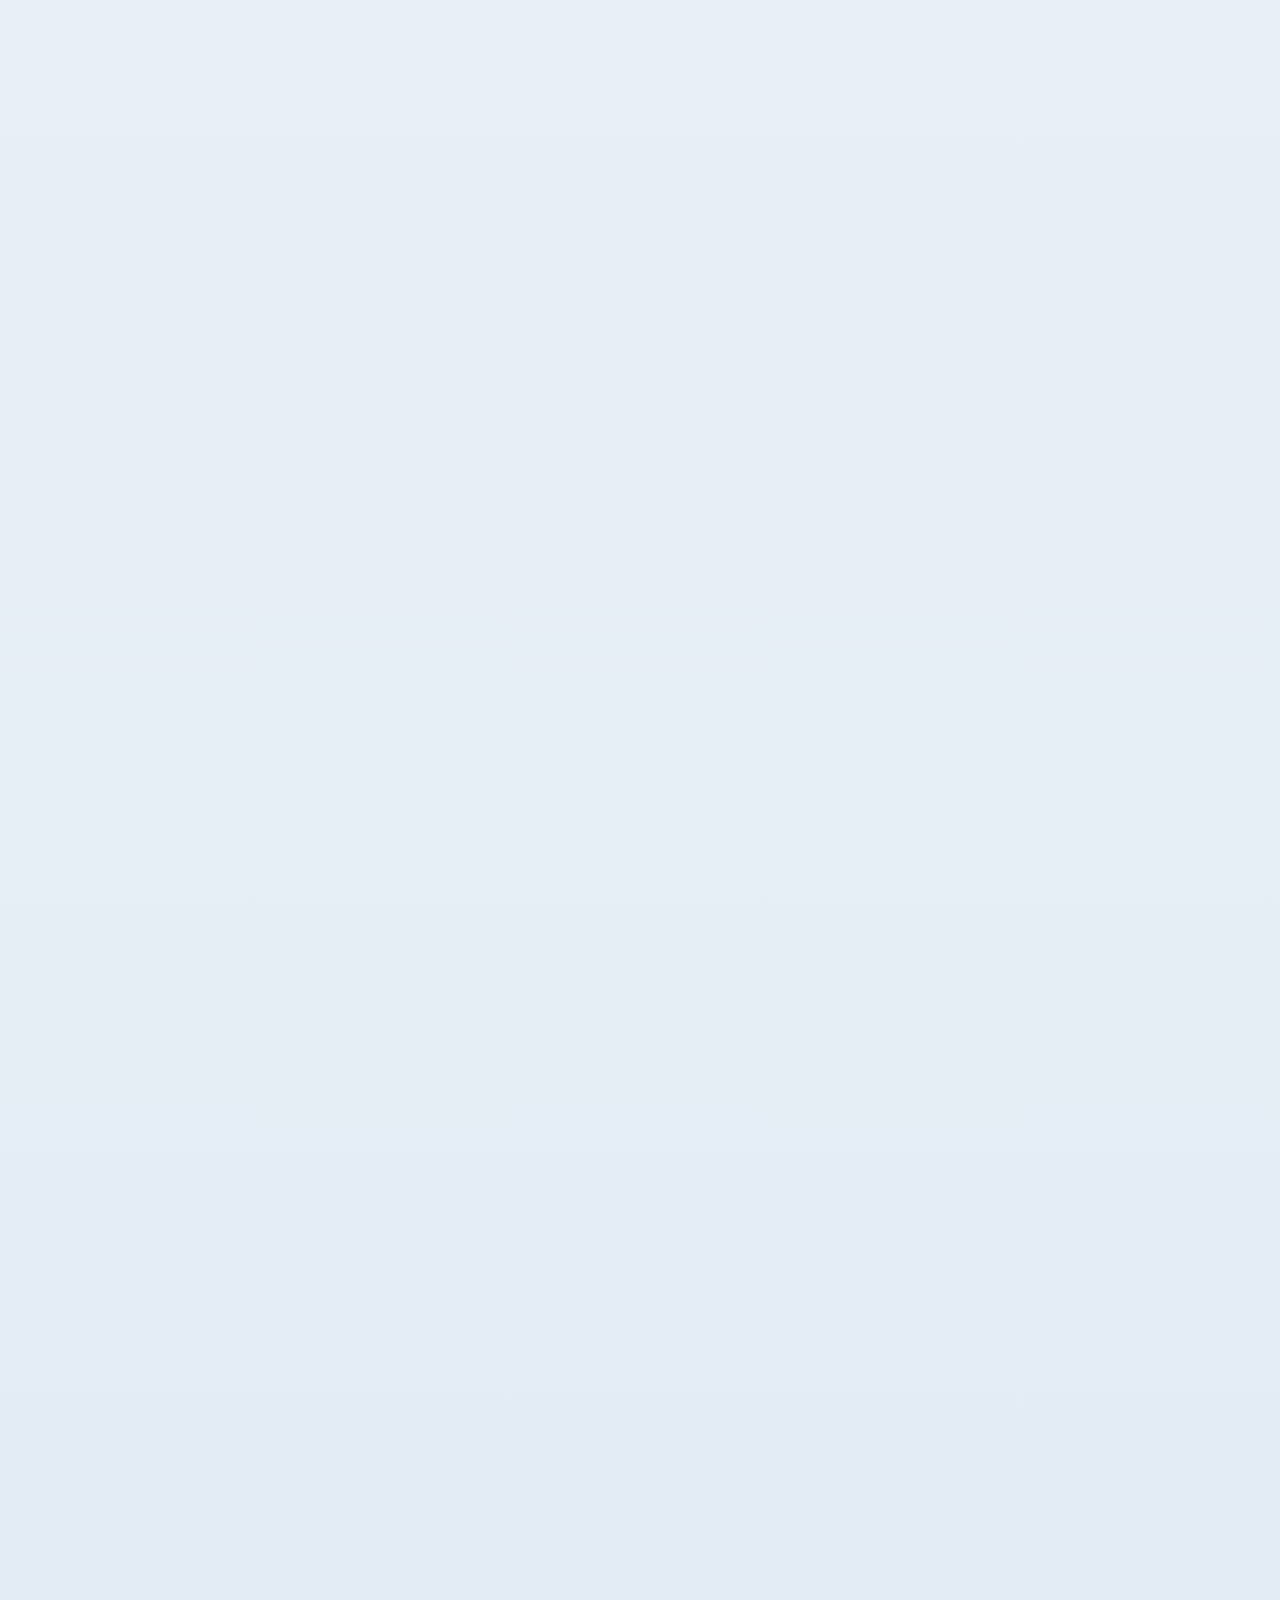
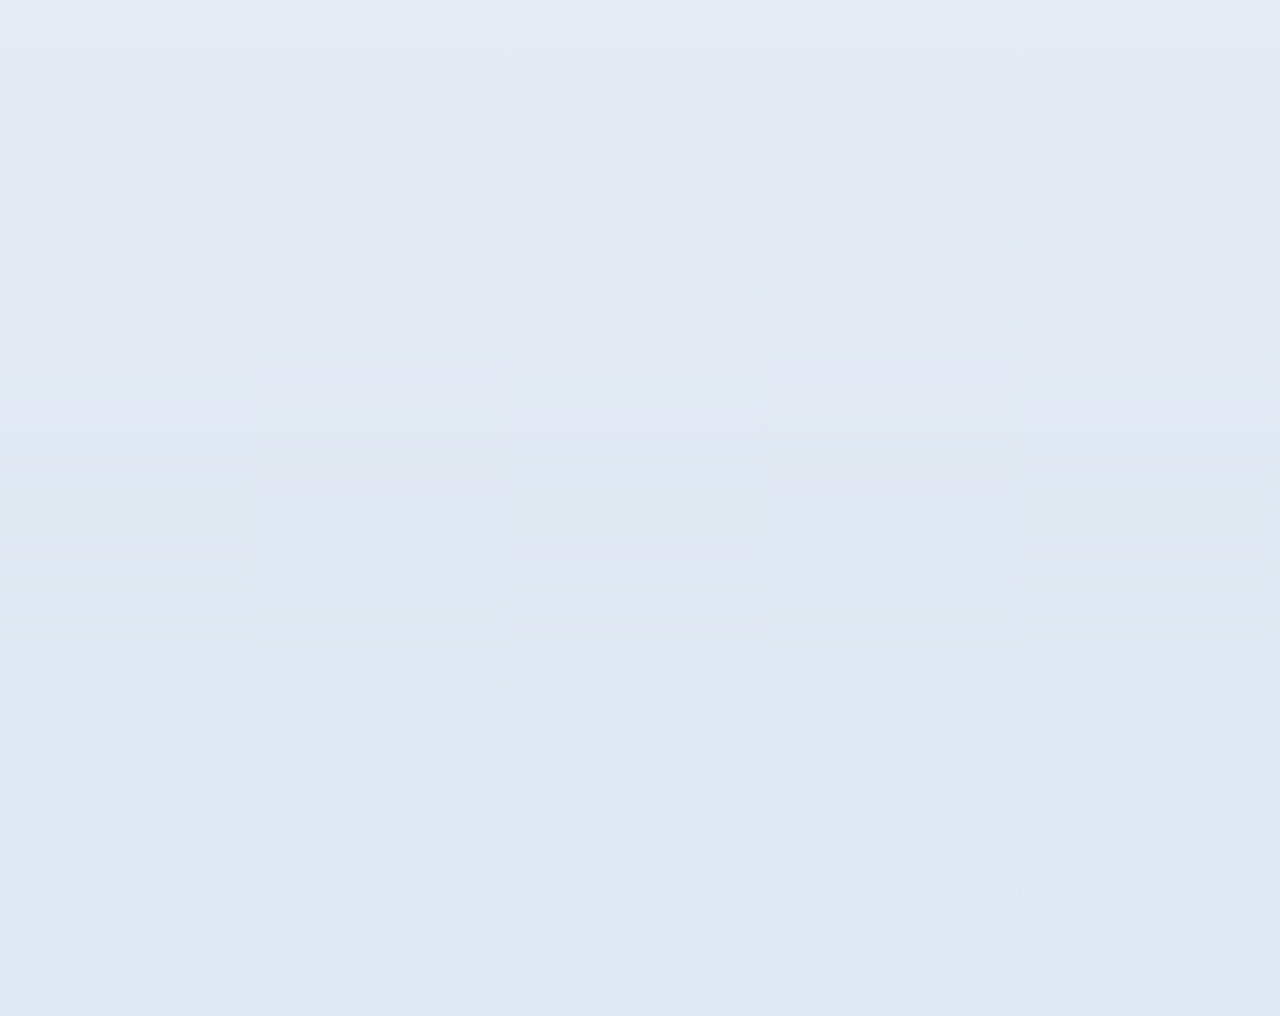
==== commit 6765ae46: "no furula" ====
--- a/index.html
+++ b/index.html
@@ -24,10 +24,11 @@
         <!-- Se tiene que mejorar -->
         <div class="off-screen-menu">
             <ul>
-                <li>Inicio</li>
+                <li><a href="./index.html">Inicio</a></li>
                 <li>Sobre mi</li>
                 <li>Clientes</li>
-                <li>Contecto</li>
+                <li><a href="./Contacto.html">Contacto</a></li>
+                <li><a href="./Proyectos.html">Proyectos</a></li>
             </ul>
         </div>
         <div class="hambur">
--- a/css/styles.css
+++ b/css/styles.css
@@ -17,6 +17,7 @@
     font-size: 16px;
     font-family: 'Mooli', sans-serif;
     background-image: linear-gradient(to top,var(--grisclaro)0%,var(--blanco)100%);
+    height: 9000px;
 }
 .titulo{
     text-align: center;
@@ -47,6 +48,9 @@
     top: 0;
     left: 0;
     transition: 0.3s top;
+    display: flex;
+    justify-content: end;
+    z-index: 0;
 }
 .hambur nav{
     padding: 5px;
@@ -54,7 +58,7 @@
     background-color: var();
 }
 .hambur.active nav{
-    background-color:transparent;
+    top: 450px;   
 }
 .ham-menu{
     height: 50px;
@@ -62,6 +66,7 @@
     margin-left: auto;
     position: relative;
     opacity: 1;
+   
 }
 .ham-menu span{
     height: 5px;
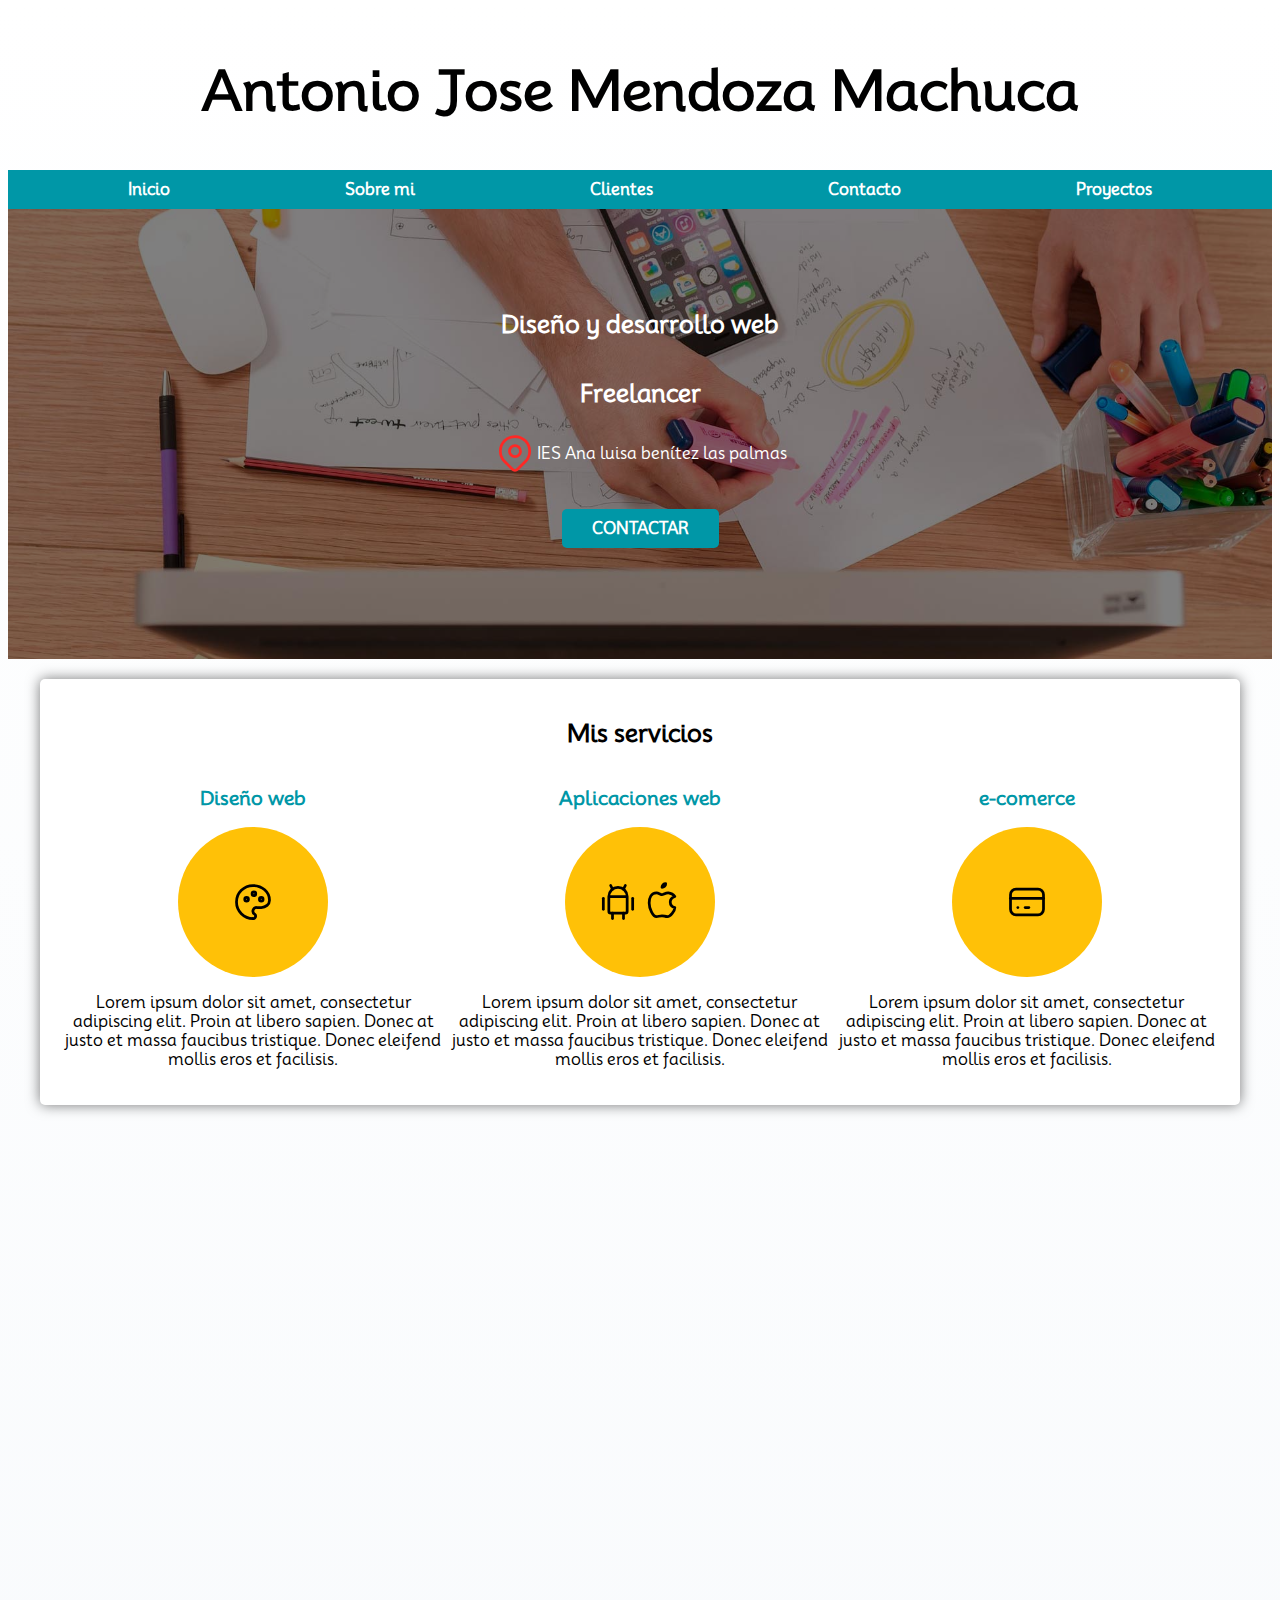
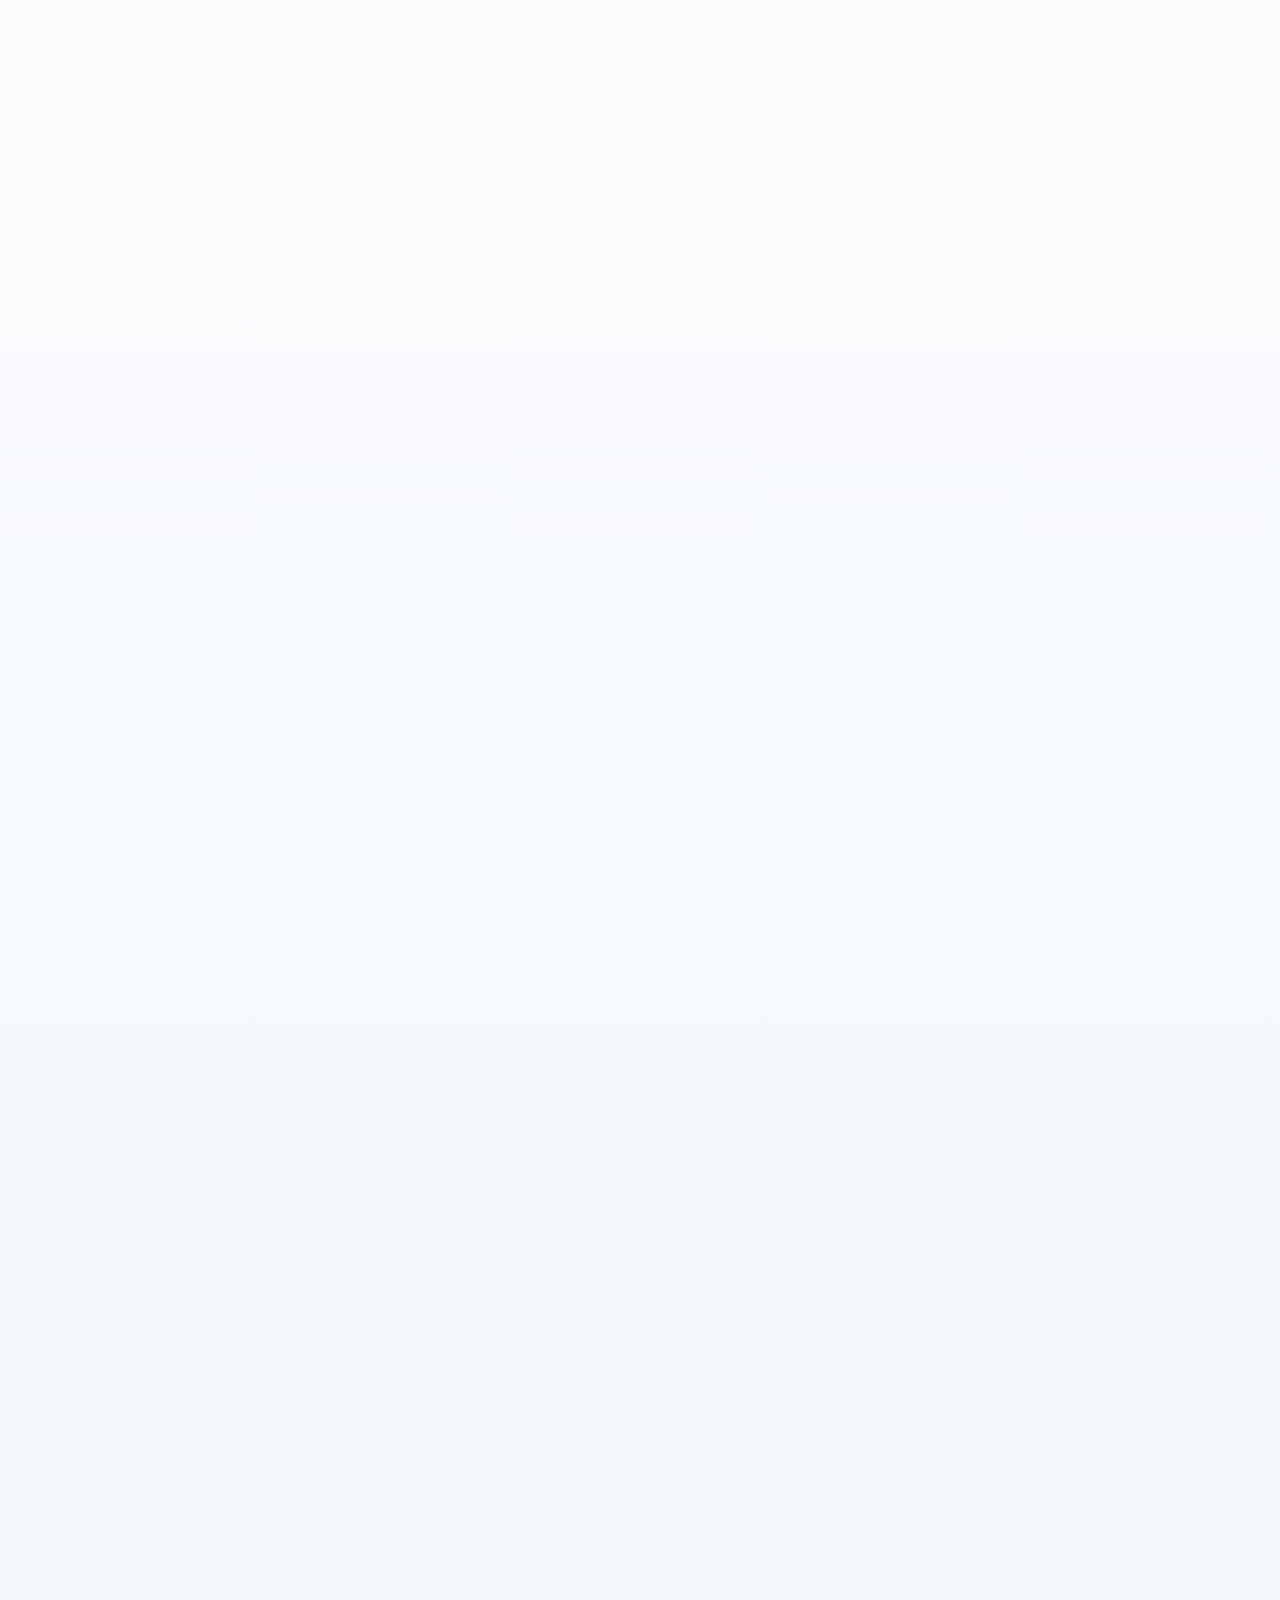
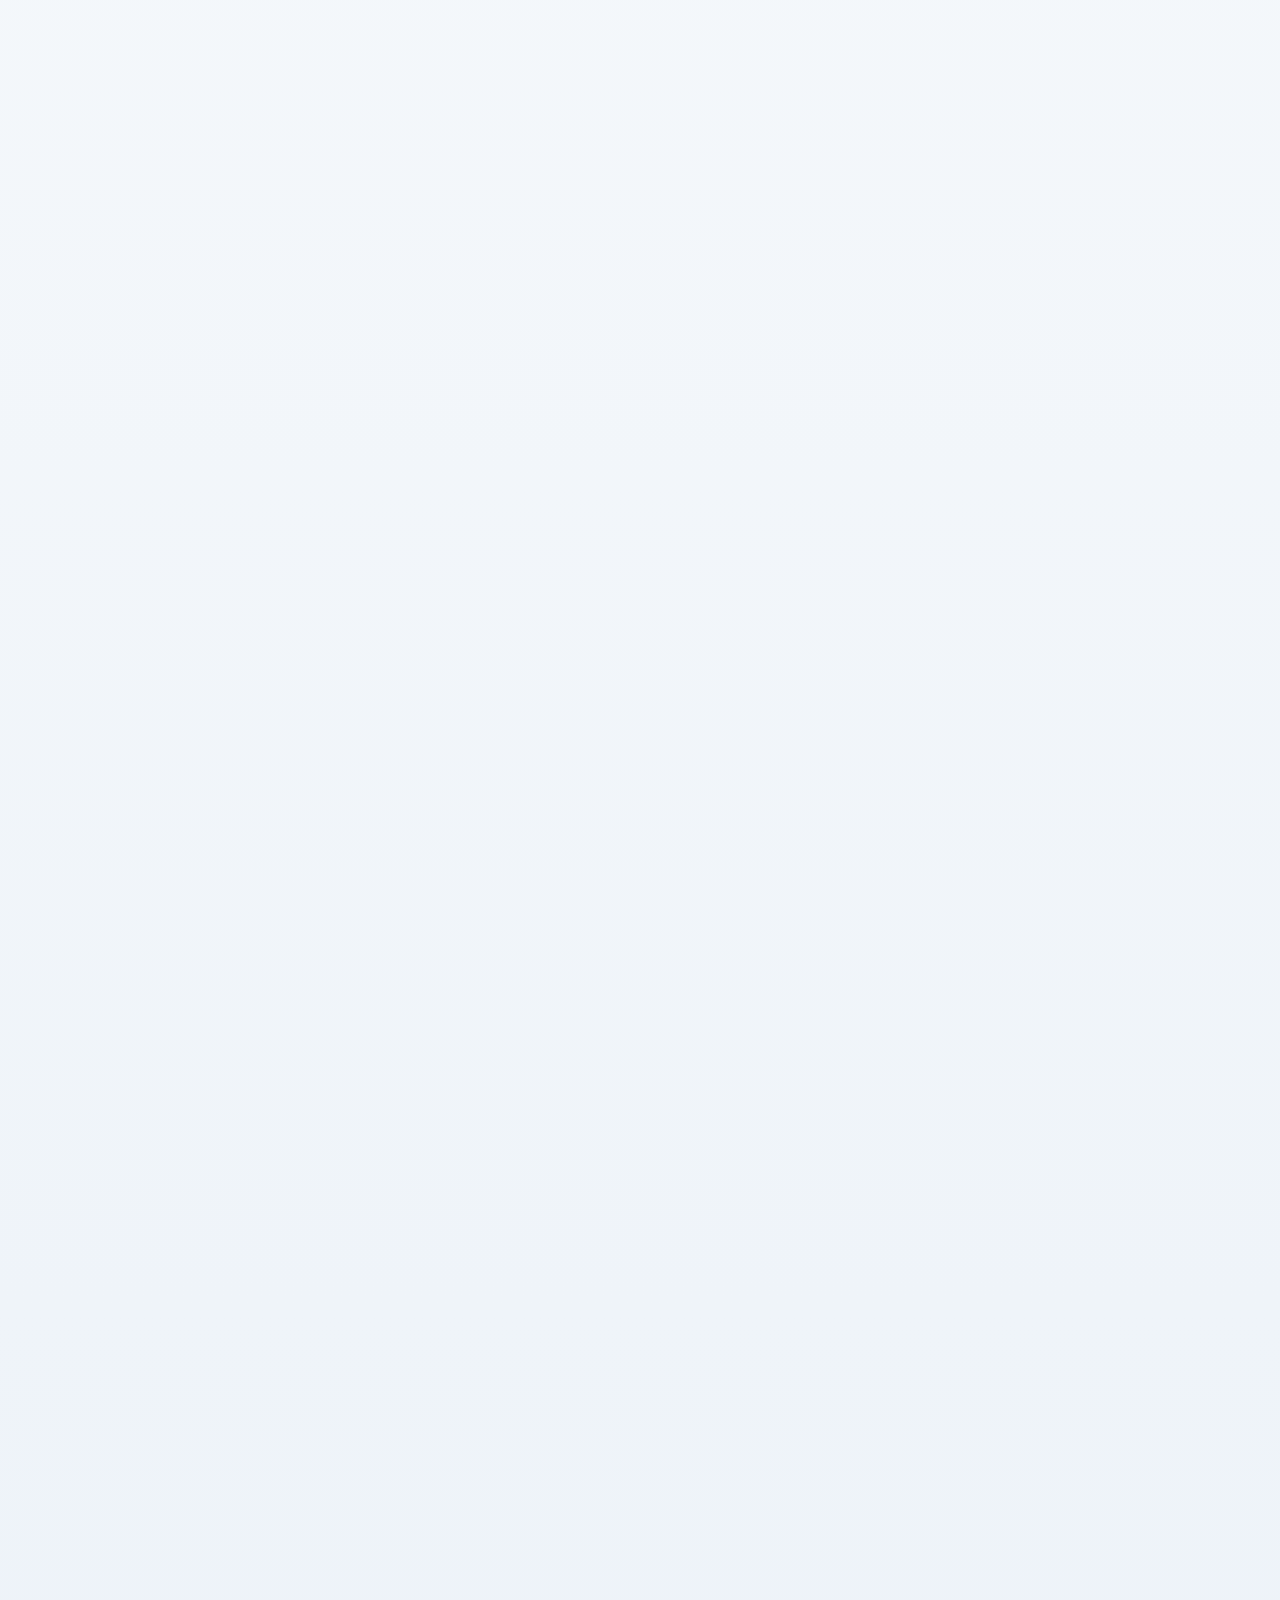
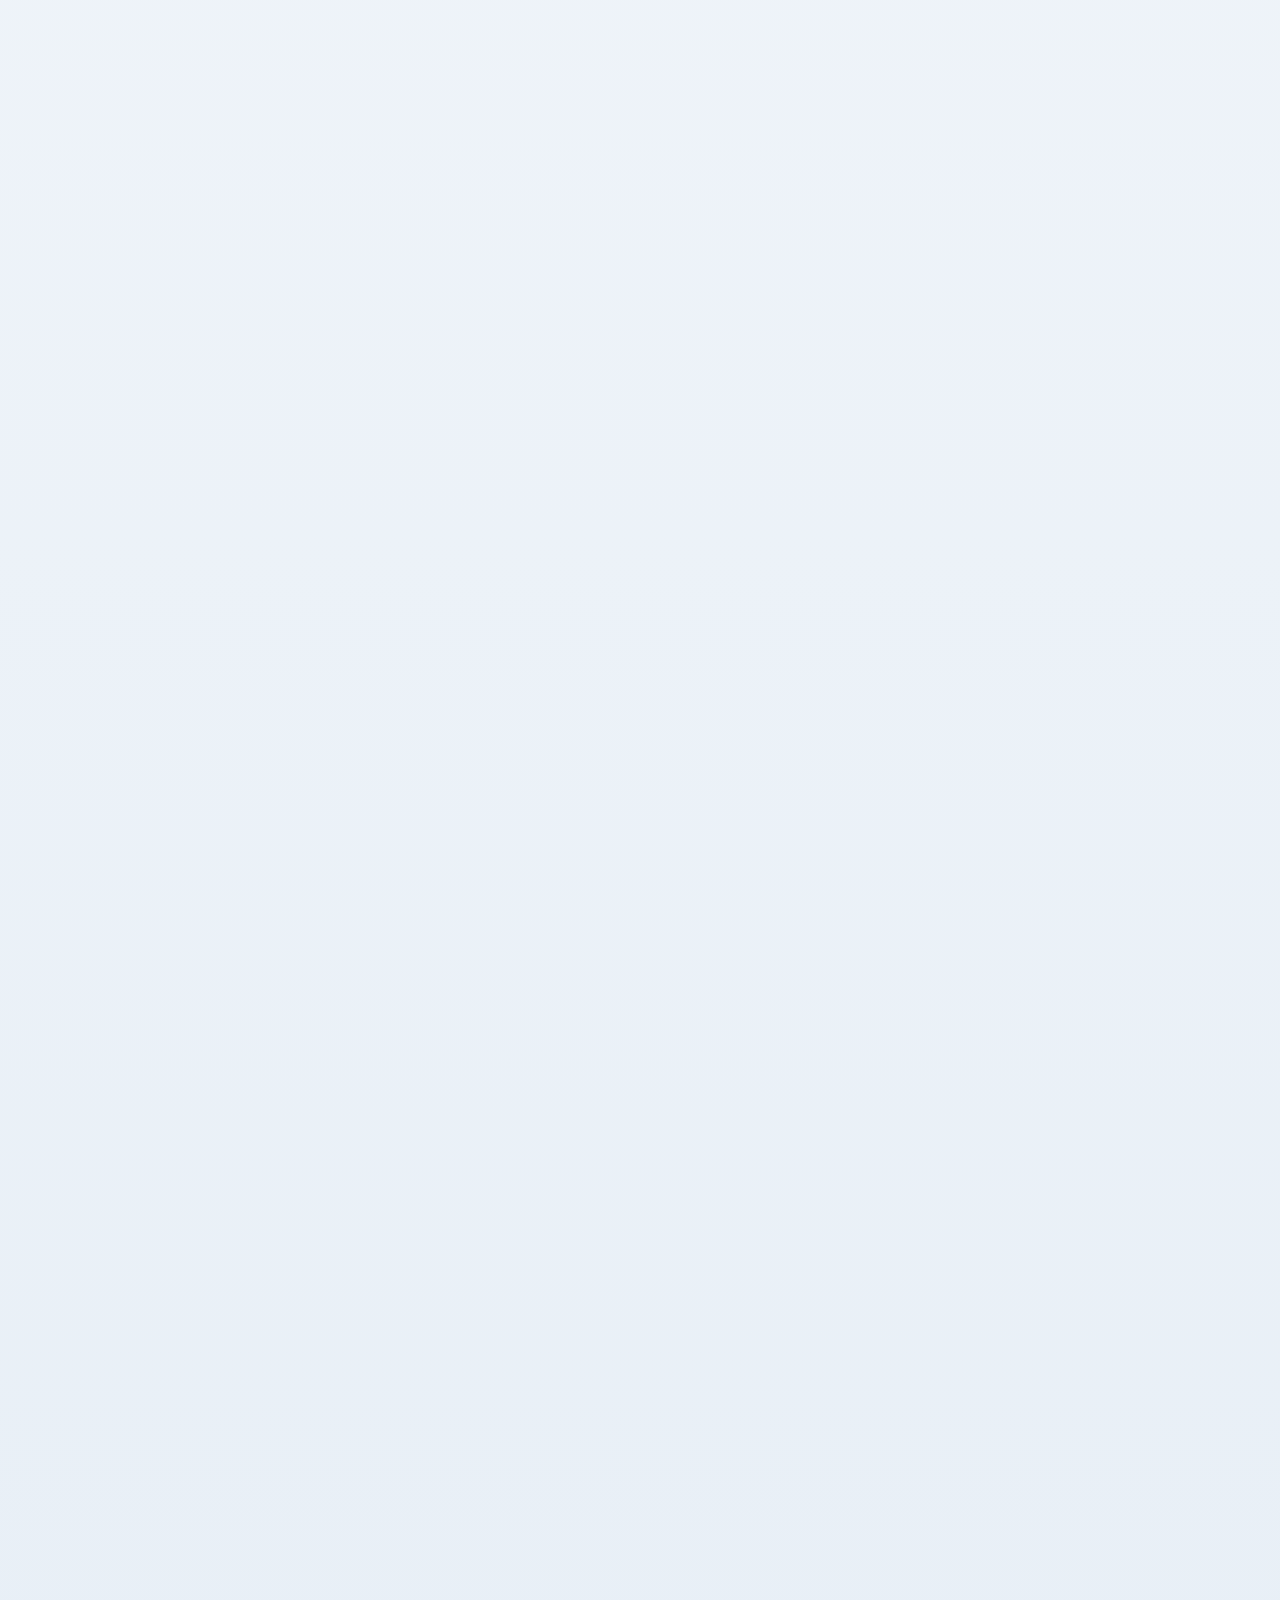
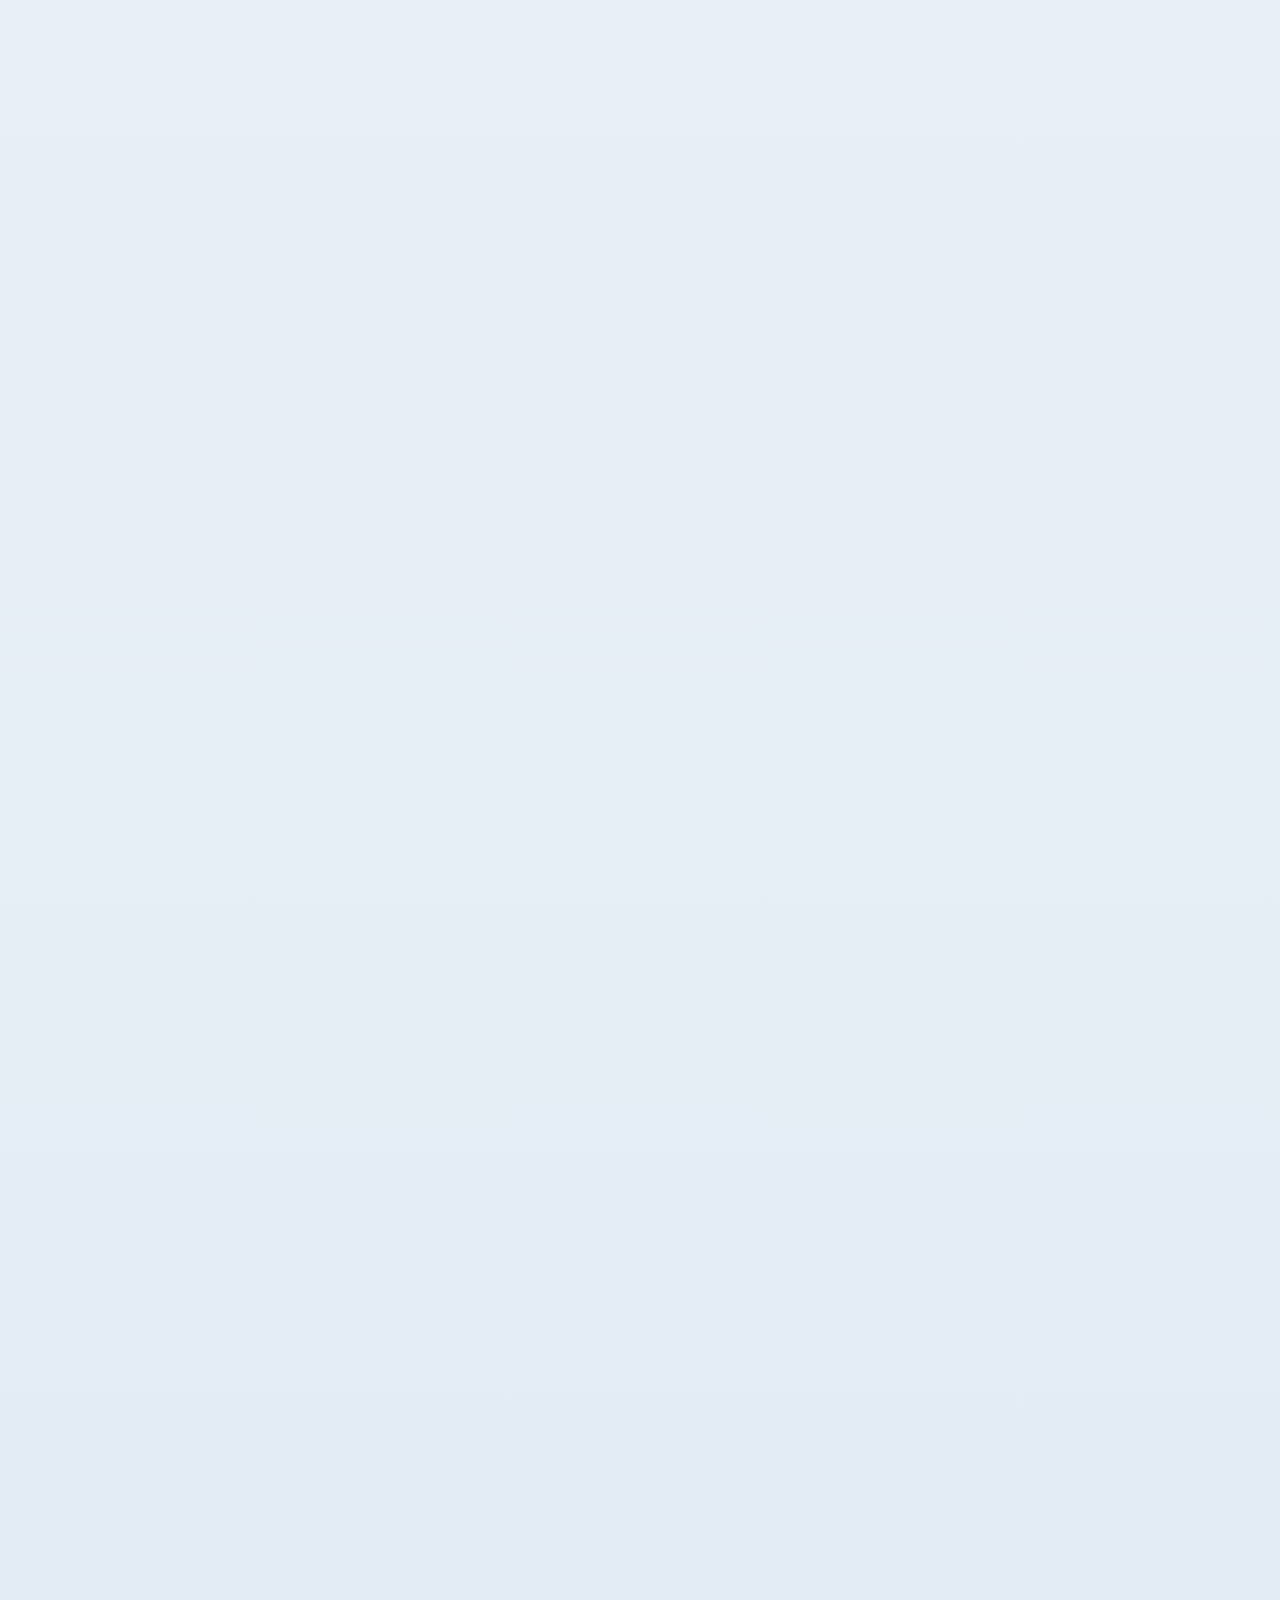
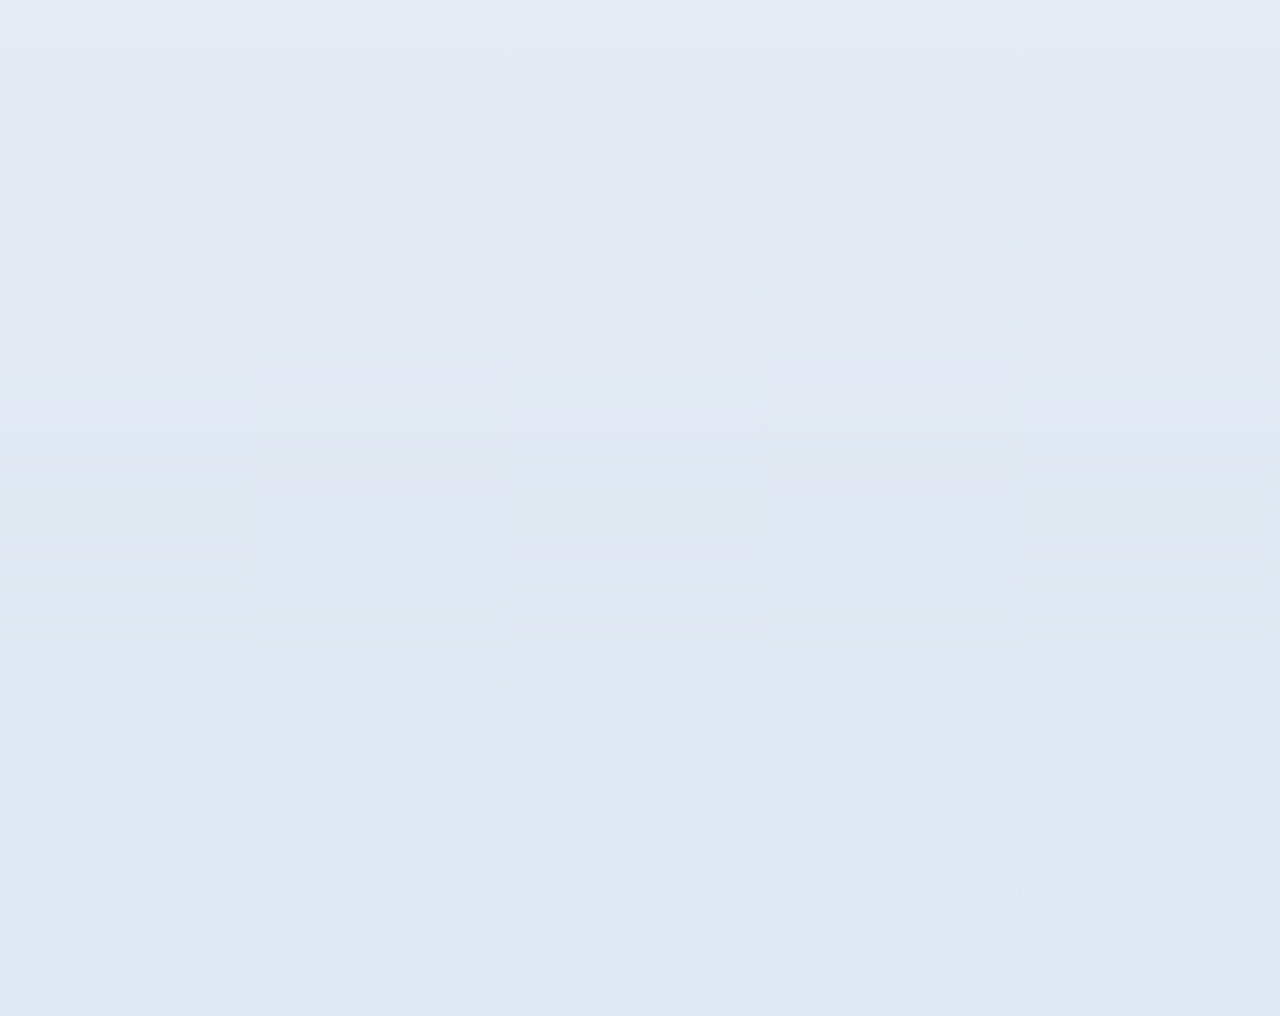
==== commit 11439a21: "va mu bien" ====
--- a/index.html
+++ b/index.html
@@ -21,15 +21,15 @@
             <a href="./Contacto.html">Contacto</a>
             <a href="./Proyectos.html">Proyectos</a>
         </nav>
-        <!-- Se tiene que mejorar -->
+        <!-- Version movil -->
         <div class="off-screen-menu">
-            <ul>
-                <li><a href="./index.html">Inicio</a></li>
-                <li>Sobre mi</li>
-                <li>Clientes</li>
-                <li><a href="./Contacto.html">Contacto</a></li>
-                <li><a href="./Proyectos.html">Proyectos</a></li>
-            </ul>
+            <div class="navegacionL">
+                <h3><a href="./index.html">Inicio</a></h3>
+                <h3>Sobre mi</h3>
+                <h3>Clientes</h3>
+                <h3><a href="./Contacto.html">Contacto</a></h3>
+                <h3><a href="./Proyectos.html">Proyectos</a></h3>
+            </div>
         </div>
         <div class="hambur">
             <nav>
--- a/css/styles.css
+++ b/css/styles.css
@@ -41,24 +41,20 @@
 .nav-bg{
     background-color: var(--secundario);
 }
-/* de aqui  */
+
+
+
+/* Version movil*/
 .hambur{
     position: fixed;
-    width: 100%;
+    right: 0;    
     top: 0;
-    left: 0;
     transition: 0.3s top;
-    display: flex;
-    justify-content: end;
-    z-index: 0;
 }
 .hambur nav{
     padding: 5px;
     display: flex;
     background-color: var();
-}
-.hambur.active nav{
-    top: 450px;   
 }
 .ham-menu{
     height: 50px;
@@ -66,7 +62,6 @@
     margin-left: auto;
     position: relative;
     opacity: 1;
-   
 }
 .ham-menu span{
     height: 5px;
@@ -96,7 +91,6 @@
     top: 50%;
     transform: translate(-50%,-50%)rotate(-45deg);
 }
-
 .off-screen-menu{
     background-color: var(--secundario);
     height: 100vh;
@@ -107,10 +101,24 @@
     right: -450px;
     transition: .3 ease;
 }
+
 .off-screen-menu.active{
     right: 0;
 }
+.navegacionL{
+    display: flex;
+    flex-direction: column;
+    align-items: center;
+    margin-top: 50%;
+}
+.navegacionL a{
+    font-weight: bold;
+    color: var(--blanco);
+    text-decoration: none;
+    padding: 1rem;
+}
 /* hasta aqui */
+
 .contenedor{
     max-width: 120rem;
     margin: 0 auto;
@@ -119,14 +127,19 @@
 .navegacion-principal{
     display: none;
 }
+
 @media(min-width:768px){
     .navegacion-principal{
+        display: flex;
         flex-direction: row;
-        display: flex;
         text-align:center;
         justify-content: space-around;
     }
-}
+    .ham-menu{
+        display: none;
+    }
+}
+
 .navegacion-principal a{
     font-weight: bold;
     color: var(--blanco);
@@ -134,16 +147,18 @@
     padding: 1rem;
 }
 
-
-
-
-
-
-/* ImagenFondo */
 .navegacion-principal a:hover{
     background-color: var(--primario);
     color: var(--oscuro);
 }
+
+
+
+
+
+
+
+/* ImagenFondo */
 .hero{
     background-image: url(../img/hero.jpg);
     background-repeat: no-repeat;
